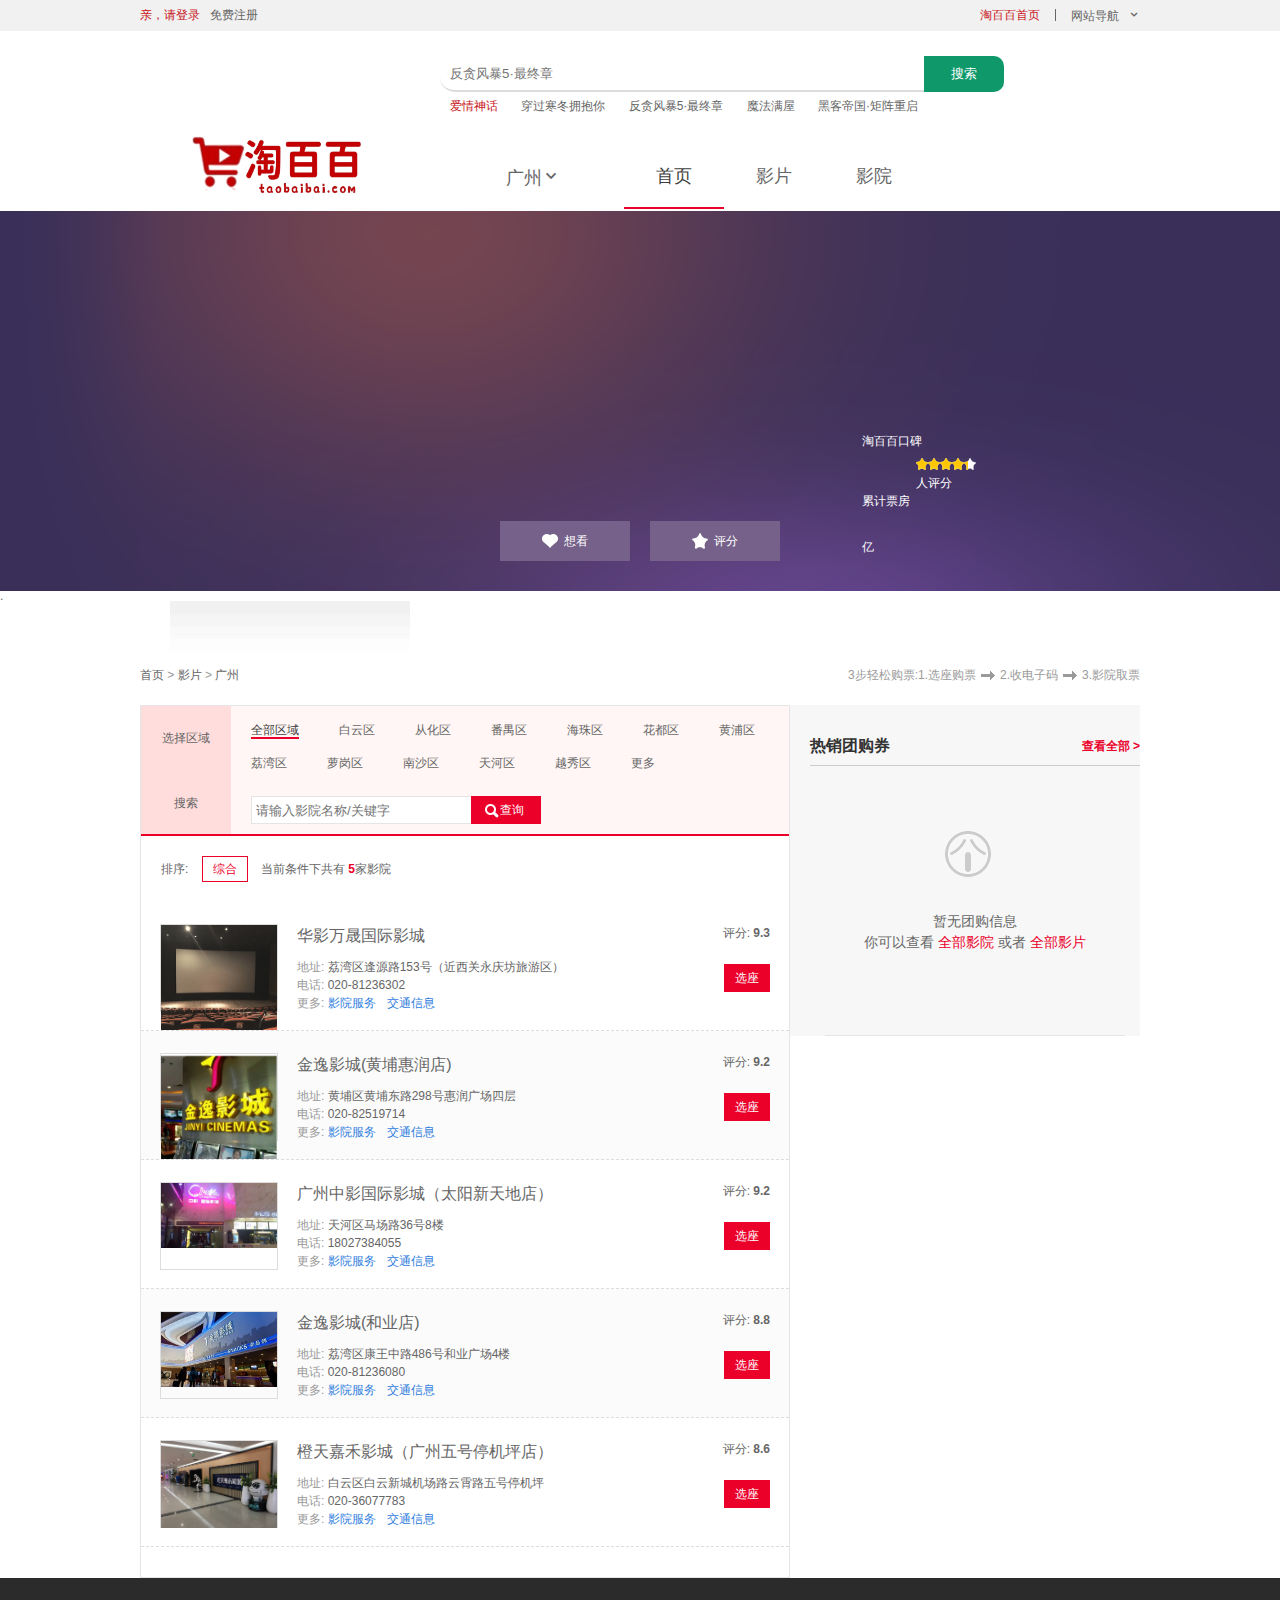
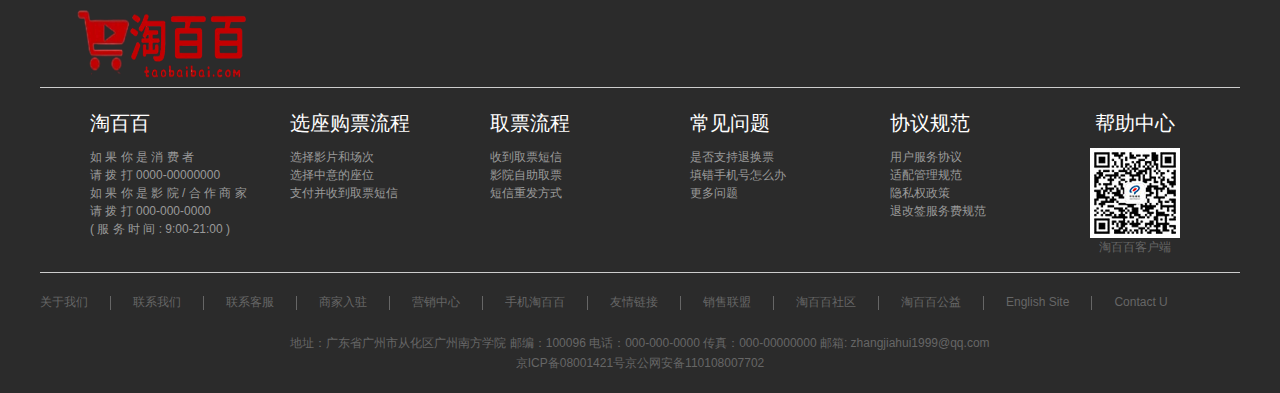
==== detail.html @ 13d01b0b "电影网站" ====
<!DOCTYPE html>
<html lang="en">
<head>
    <meta charset="UTF-8">
    <!--    引入公共样式-->
    <link rel="stylesheet" href="css/common.css">
    <!--    引入初始化样式文件-->
    <link rel="stylesheet" href="css/base.css">
    <!--    favicon图标-->
    <link rel="shortcut icon" href="upload/favicon.ico">
    <link rel="stylesheet" href="css/detail.css">
    <link rel="stylesheet" href="css/yp.css">
    <title>选择影院</title>
</head>
<!--<script src="js/jquery.min.js"></script>-->
<body style="position:relative;">
<!--<img src="images/angel.gif" alt="" style="position:absolute; z-index: -1" class="angle">-->
<!--固定头部模块-->
<section class="getTop">
    <div class="w">
        <div class="fl">
            <ul>
                <li><div><a href="login.html" class="style_red">亲，请登录</a></div></li>
                <li><div><a href="registe.html">免费注册</a></div></li>
            </ul>
        </div>
        <div class="fr">
            <ul>
                <ul>
                    <li>
                        <a href="index.html"  class="style_red">淘百百首页</a>
                    </li>
                    <li class="xiang"></li>
                    <li class="arrow_icon">
                        <a href="javascript:">网站导航</a>
                        <ul class="xia">
                            <li>
                                <a href="index.html" style="pointer-events:auto;">  首 页  </a>
                            </li>
                            <li>
                                <a href="yp.html">选 择 影 片</a>
                            </li>
                            <li>
                                <a href="yy.html">选 择 影 院</a>
                            </li>
                        </ul>
                    </li>
                </ul>
            </ul>
        </div>
    </div>
</section>
<!--header头部模块-->
<header class="header w">
    <!--search搜索模块-->
    <div class="search">
        <input type="search" placeholder=反贪风暴5·最终章>
        <button>搜索</button>
    </div>

    <!--hotwords模块-->
    <div class="hotwords">
        <a href="#" class="style_red">爱情神话</a>
        <a href="#">穿过寒冬拥抱你</a>
        <a href="#">反贪风暴5·最终章</a>
        <a href="#">魔法满屋</a>
        <a href="#">黑客帝国·矩阵重启</a>
    </div>

</header>
<!--chose选项模块-->
<div class="chose w">
    <!--logo模块-->
    <div class="logo">
        <h1><a href="index.html" title="淘百百商城">淘百百商场</a></h1>
    </div>
    <div class="cityWrap">
        <a href="javascript:" class="city">
            <span>广州</span>
        </a>
    </div>
    <!--    nav模块-->
    <div class="nav">
        <ul>
            <li><a href="index.html" class="current">首页</a></li>
            <li><a href="yp.html">影片</a></li>
            <li><a href="yy.html">影院</a></li>
        </ul>
    </div>
</div>
<!--banner模块-->
<div class="banner">
    <div class="wrapper-detail w clearfix">
        <div class="img-shadow">
            <div class="img-shadows">
<!--                <img src="upload/p7.jpg" alt="">-->
            </div>
        </div>
        <div class="wrapper-detail-right clearfix">
            <div class="movie-container">
            </div>
            <div class="movie-like">
                <a href="javascript:" class="buy">
                    <i class="movie-like-icon icon-like"></i>
                    想看
                </a>
                <a href="javascript:" class="buy">
                    <i class="movie-like-icon icon-star"></i>
                    评分
                </a>
            </div>
            <div class="movie-container-star">
                <div class="movie-index">
                    <p>淘百百口碑</p>
                    <div class="movie-index-container">
                        <span class="index-left"></span>
                        <div class="index-right">
                            <div class="star-wrapper">
                                <div class="star-on"></div>
                            </div>
                            <div class="score-num">
                                <span class="stonefont">143.3万</span>人评分
                            </div>
                        </div>
                    </div>
                    <div class="movie-index-container">
                        <p>累计票房</p>
                        <span class="stonefont1" style="font-size: 30px">31.7</span>亿
                    </div>
                </div>
            </div>
        </div>
    </div>
    .
</div>
<div class="kong"></div>
<div class="yypp">
    <div class="w">
        <div class="path">
            <a href="index.html">首页</a>
            >
            <a href="yp.html">影片</a>
            >
            <a href="javascript:">广州</a>
        </div>
        <div class="step">
            <span>3步轻松购票:1.选座购票</span>
            <i></i>
            <span>2.收电子码</span>
            <i></i>
            <span>3.影院取票</span>
        </div>
    </div>
</div>
<div class="center-wrap w">
    <div class="left-wrap f" >
        <div class="filter-select" style="border-bottom: 2px solid #d21438">
            <div class="filter-select-left">
                <span >选择区域</span>
                <span>搜索</span>
            </div>
            <ul class="select-tags">
                <li><a href="javascript:" class="current">全部区域</a></li>
                <li><a href="javascript:">白云区</a></li>
                <li><a href="javascript:">从化区</a></li>
                <li><a href="javascript:">番禺区</a></li>
                <li><a href="javascript:">海珠区</a></li>
                <li><a href="javascript:">花都区</a></li>
                <li><a href="javascript:">黄浦区</a></li>
                <li><a href="javascript:">荔湾区</a></li>
                <li><a href="javascript:">萝岗区</a></li>
                <li><a href="javascript:">南沙区</a></li>
                <li><a href="javascript:">天河区</a></li>
                <li><a href="javascript:">越秀区</a></li>
                <li><a href="javascript:" class="select-show">更多</a></li>
            </ul>
            <div class="search-wrap">
                <input placeholder="请输入影院名称/关键字" class="search-input" type="text" value="">
                <a href="javascript:" class="search-btn">
                    <i class="icon-search"></i>查询
                </a>
            </div>
        </div>
        <div class="list-sort">
            排序:
            <a href="javascript:" class="active">综合</a>
<!--            <a href="javascript:">评分-->
<!--                <i class="jt-down"></i></a>-->
            当前条件下共有 <span class="count">5</span>家影院
        </div>
        <ul class="sort-bar">
            <li class="sort-bar-li">
                <a href="javascript:" class="detail-left">
                    <div class="ss1">
                        <img src="upload/yy1.png" alt="">
                    </div>
                </a>
                <div class="detail-middle">
                    <div class="middle-hd">
                        <h4>
                            <a href="#">华影万晟国际影城</a>
                        </h4>
                    </div>
                    <div class="middle-p">
                        <div class="middle-p-list">
                            <i>地址:</i>
                            <span>荔湾区逢源路153号（近西关永庆坊旅游区）</span>
                        </div>
                        <div class="middle-p-list">
                            <i>电话:</i>
                            <span>020-81236302</span>
                        </div>
                        <div class="middle-p-list">
                            <i>更多:</i>
                            <a href="javascript:">影院服务</a>
                            <a href="javascript:">交通信息</a>
                        </div>
                    </div>
                </div>
                <div class="detail-right">
                    <div class="right-score">
                        评分:
                        <strong>9.3</strong>
                    </div>
                    <div class="right-fav">

                    </div>
                    <div class="right-buy">
                        <a href="javascript:">选座</a>
                    </div>
                </div>
                <div class="movie_card_list" style="display: none">
                    <span>华影万晟国际影城</span>
                    <span>地址:荔湾区逢源路153号（近西关永庆坊旅游区）</span>
                    <span>电话:020-81236302</span>
                </div>
                <div class="movie_card_name overflow-hidden" style="display:none;">
                    <span class="bt-l">华影万晟国际影城</span>
                    <span class="bt-r">9.3</span>
                    <i style="display: none" class="bt-i">150.3</i>
                </div>
            </li>
            <li class="sort-bar-li">
                <a href="javascript:" class="detail-left">
                    <div class="ss1">
                        <img src="upload/yy2.png" alt="">
                    </div>
                </a>
                <div class="detail-middle">
                    <div class="middle-hd">
                        <h4>
                            <a href="javascript:">金逸影城(黄埔惠润店)</a>
                        </h4>
                    </div>
                    <div class="middle-p">
                        <div class="middle-p-list">
                            <i>地址:</i>
                            <span>黄埔区黄埔东路298号惠润广场四层</span>
                        </div>
                        <div class="middle-p-list">
                            <i>电话:</i>
                            <span>020-82519714</span>
                        </div>
                        <div class="middle-p-list">
                            <i>更多:</i>
                            <a href="javascript:">影院服务</a>
                            <a href="javascript:">交通信息</a>
                        </div>
                    </div>
                </div>
                <div class="detail-right">
                    <div class="right-score">
                        评分:
                        <strong>9.2</strong>
                    </div>
                    <div class="right-fav">

                    </div>
                    <div class="right-buy">
                        <a href="javascript:">选座</a>
                    </div>
                </div>
                <div class="movie_card_list" style="display: none">
                    <span>金逸影城(黄埔惠润店)</span>
                    <span>地址:黄埔区黄埔东路298号惠润广场四层</span>
                    <span>电话:020-82519714</span>
                </div>
                <div class="movie_card_name overflow-hidden" style="display:none;">
                    <span class="bt-l">金逸影城(黄埔惠润店)</span>
                    <span class="bt-r">9.2</span>
                    <i style="display: none" class="bt-i">148.3</i>
                </div>
            </li>
            <li class="sort-bar-li">
                <a href="javascript:" class="detail-left">
                    <div class="ss1">
                        <img src="upload/yy3.jpg" alt="">
                    </div>
                </a>
                <div class="detail-middle">
                    <div class="middle-hd">
                        <h4>
                            <a href="javascript:">广州中影国际影城（太阳新天地店）</a>
                        </h4>
                    </div>
                    <div class="middle-p">
                        <div class="middle-p-list">
                            <i>地址:</i>
                            <span>天河区马场路36号8楼</span>
                        </div>
                        <div class="middle-p-list">
                            <i>电话:</i>
                            <span>18027384055</span>
                        </div>
                        <div class="middle-p-list">
                            <i>更多:</i>
                            <a href="javascript:">影院服务</a>
                            <a href="javascript:">交通信息</a>
                        </div>
                    </div>
                </div>
                <div class="detail-right">
                    <div class="right-score">
                        评分:
                        <strong>9.2</strong>
                    </div>
                    <div class="right-fav">

                    </div>
                    <div class="right-buy">
                        <a href="javascript:">选座</a>
                    </div>
                </div>
                <div class="movie_card_list" style="display: none">
                    <span>广州中影国际影城（太阳新天地店）</span>
                    <span>地址:天河区马场路36号8楼</span>
                    <span>电话:18027384055</span>
                </div>
                <div class="movie_card_name overflow-hidden" style="display:none;">
                    <span class="bt-l">广州中影国际影城（太阳新天地店）</span>
                    <span class="bt-r">9.2</span>
                    <i style="display: none" class="bt-i">146.3</i>
                </div>
            </li>
            <li class="sort-bar-li">
                <a href="javascript:" class="detail-left">
                    <div class="ss1">
                        <img src="upload/yy4.jpg" alt="">
                    </div>
                </a>
                <div class="detail-middle">
                    <div class="middle-hd">
                        <h4>
                            <a href="javascript:">金逸影城(和业店)</a>
                        </h4>
                    </div>
                    <div class="middle-p">
                        <div class="middle-p-list">
                            <i>地址:</i>
                            <span>荔湾区康王中路486号和业广场4楼</span>
                        </div>
                        <div class="middle-p-list">
                            <i>电话:</i>
                            <span>020-81236080</span>
                        </div>
                        <div class="middle-p-list">
                            <i>更多:</i>
                            <a href="javascript:">影院服务</a>
                            <a href="javascript:">交通信息</a>
                        </div>
                    </div>
                </div>
                <div class="detail-right">
                    <div class="right-score">
                        评分:
                        <strong>8.8</strong>
                    </div>
                    <div class="right-fav">

                    </div>
                    <div class="right-buy">
                        <a href="javascript:">选座</a>
                    </div>
                </div>
                <div class="movie_card_list" style="display: none">
                    <span>金逸影城(和业店)</span>
                    <span>地址:荔湾区康王中路486号和业广场4楼</span>
                    <span>电话:020-81236080</span>
                </div>
                <div class="movie_card_name overflow-hidden" style="display:none;">
                    <span class="bt-l">金逸影城(和业店)</span>
                    <span class="bt-r">8.8</span>
                    <i style="display: none" class="bt-i">134.7</i>
                </div>
            </li>
            <li class="sort-bar-li">
                <a href="javascript:" class="detail-left">
                    <div class="ss1">
                        <img src="upload/yy5.jfif" alt="">
                    </div>
                </a>
                <div class="detail-middle">
                    <div class="middle-hd">
                        <h4>
                            <a href="javascript:">橙天嘉禾影城（广州五号停机坪店）</a>
                        </h4>
                    </div>
                    <div class="middle-p">
                        <div class="middle-p-list">
                            <i>地址:</i>
                            <span>白云区白云新城机场路云霄路五号停机坪</span>
                        </div>
                        <div class="middle-p-list">
                            <i>电话:</i>
                            <span>020-36077783</span>
                        </div>
                        <div class="middle-p-list">
                            <i>更多:</i>
                            <a href="javascript:">影院服务</a>
                            <a href="javascript:">交通信息</a>
                        </div>
                    </div>
                </div>
                <div class="detail-right">
                    <div class="right-score">
                        评分:
                        <strong>8.6</strong>
                    </div>
                    <div class="right-fav">

                    </div>
                    <div class="right-buy">
                        <a href="javascript:">选座</a>
                    </div>
                </div>
                <div class="movie_card_list" style="display: none">
                    <span>橙天嘉禾影城（广州五号停机坪店）</span>
                    <span>地址:白云区白云新城机场路云霄路五号停机坪</span>
                    <span>电话:020-36077783</span>
                </div>
                <div class="movie_card_name overflow-hidden" style="display:none;">
                    <span class="bt-l">橙天嘉禾影城（广州五号停机坪店）</span>
                    <span class="bt-r">8.6</span>
                    <i style="display: none" class="bt-i">126.7</i>
                </div>
            </li>
        </ul>
        <ul class="sort-bar GG">
            <li class="sort-bar-li">
                <a href="javascript:" class="detail-left">
                    <div class="ss1">
                        <img src="upload/yy5.jfif" alt="">
                    </div>
                </a>
                <div class="detail-middle">
                    <div class="middle-hd">
                        <h4>
                            <a href="javascript:">橙天嘉禾影城（广州五号停机坪店）</a>
                        </h4>
                    </div>
                    <div class="middle-p">
                        <div class="middle-p-list">
                            <i>地址:</i>
                            <span>白云区白云新城机场路云霄路五号停机坪</span>
                        </div>
                        <div class="middle-p-list">
                            <i>电话:</i>
                            <span>020-36077783</span>
                        </div>
                        <div class="middle-p-list">
                            <i>更多:</i>
                            <a href="javascript:">影院服务</a>
                            <a href="javascript:">交通信息</a>
                        </div>
                    </div>
                </div>
                <div class="detail-right">
                    <div class="right-score">
                        评分:
                        <strong>8.6</strong>
                    </div>
                    <div class="right-fav">

                    </div>
                    <div class="right-buy">
                        <a href="javascript:">选座</a>
                    </div>
                </div>
                <div class="movie_card_list" style="display: none">
                    <span>橙天嘉禾影城（广州五号停机坪店）</span>
                    <span>地址:白云区白云新城机场路云霄路五号停机坪</span>
                    <span>电话:020-36077783</span>
                </div>
                <div class="movie_card_name overflow-hidden" style="display:none;">
                    <span class="bt-l">橙天嘉禾影城（广州五号停机坪店）</span>
                    <span class="bt-r">8.6</span>
                    <i style="display: none" class="bt-i">126.7</i>
                </div>
            </li>
            <li class="sort-bar-li">
                <a href="javascript:" class="detail-left">
                    <div class="ss1">
                        <img src="upload/yy6.jpg" alt="">
                    </div>
                </a>
                <div class="detail-middle">
                    <div class="middle-hd">
                        <h4>
                            <a href="#">广州华影梅花园影城</a>
                        </h4>
                    </div>
                    <div class="middle-p">
                        <div class="middle-p-list">
                            <i>地址:</i>
                            <span>白云区广州大道北28号梅花园商业广场5楼</span>
                        </div>
                        <div class="middle-p-list">
                            <i>电话:</i>
                            <span>020-37322088</span>
                        </div>
                        <div class="middle-p-list">
                            <i>更多:</i>
                            <a href="javascript:">影院服务</a>
                            <a href="javascript:">交通信息</a>
                        </div>
                    </div>
                </div>
                <div class="detail-right">
                    <div class="right-score">
                        评分:
                        <strong>8.4</strong>
                    </div>
                    <div class="right-fav">

                    </div>
                    <div class="right-buy">
                        <a href="javascript:">选座</a>
                    </div>
                </div>
                <div class="movie_card_list" style="display: none">
                    <span>广州华影梅花园影城</span>
                    <span>地址:白云区广州大道北28号梅花园商业广场5楼</span>
                    <span>电话:020-37322088</span>
                </div>
                <div class="movie_card_name overflow-hidden" style="display:none;">
                    <span class="bt-l">广州华影梅花园影城</span>
                    <span class="bt-r">8.4</span>
                    <i style="display: none" class="bt-i">141.3</i>
                </div>
            </li>
            <li class="sort-bar-li">
                <a href="javascript:" class="detail-left">
                    <div class="ss1">
                        <img src="upload/yy7.jpg" alt="">
                    </div>
                </a>
                <div class="detail-middle">
                    <div class="middle-hd">
                        <h4>
                            <a href="javascript:">金逸影城(太阳城IMAX店)</a>
                        </h4>
                    </div>
                    <div class="middle-p">
                        <div class="middle-p-list">
                            <i>地址:</i>
                            <span>白云区广州大道北1811号嘉裕太阳城广场3楼</span>
                        </div>
                        <div class="middle-p-list">
                            <i>电话:</i>
                            <span>020-36732001</span>
                        </div>
                        <div class="middle-p-list">
                            <i>更多:</i>
                            <a href="javascript:">影院服务</a>
                            <a href="javascript:">交通信息</a>
                        </div>
                    </div>
                </div>
                <div class="detail-right">
                    <div class="right-score">
                        评分:
                        <strong>8.2</strong>
                    </div>
                    <div class="right-fav">

                    </div>
                    <div class="right-buy">
                        <a href="javascript:">选座</a>
                    </div>
                </div>
                <div class="movie_card_list" style="display: none">
                    <span>金逸影城(太阳城IMAX店)</span>
                    <span>地址:白云区广州大道北1811号嘉裕太阳城广场3楼</span>
                    <span>电话:020-36732001</span>
                </div>
                <div class="movie_card_name overflow-hidden" style="display:none;">
                    <span class="bt-l">金逸影城(黄埔惠润店)</span>
                    <span class="bt-r">8.2</span>
                    <i style="display: none" class="bt-i">134.7</i>
                </div>
            </li>
            <li class="sort-bar-li">
                <a href="javascript:" class="detail-left">
                    <div class="ss1">
                        <img src="upload/yy8.jpg" alt="">
                    </div>
                </a>
                <div class="detail-middle">
                    <div class="middle-hd">
                        <h4>
                            <a href="javascript:">粤骏电影城广州店</a>
                        </h4>
                    </div>
                    <div class="middle-p">
                        <div class="middle-p-list">
                            <i>地址:</i>
                            <span>白云区棠景街沙涌北大街18号新乐嘉商业广场A1区二楼02铺</span>
                        </div>
                        <div class="middle-p-list">
                            <i>电话:</i>
                            <span>020-31231364</span>
                        </div>
                        <div class="middle-p-list">
                            <i>更多:</i>
                            <a href="javascript:">影院服务</a>
                            <a href="javascript:">交通信息</a>
                        </div>
                    </div>
                </div>
                <div class="detail-right">
                    <div class="right-score">
                        评分:
                        <strong>8.0</strong>
                    </div>
                    <div class="right-fav">

                    </div>
                    <div class="right-buy">
                        <a href="javascript:">选座</a>
                    </div>
                </div>
                <div class="movie_card_list" style="display: none">
                    <span>粤骏电影城广州店</span>
                    <span>地址:白云区棠景街沙涌北大街18号新乐嘉商业广场A1区二楼02铺</span>
                    <span>电话:020-31231364</span>
                </div>
                <div class="movie_card_name overflow-hidden" style="display:none;">
                    <span class="bt-l">粤骏电影城广州店</span>
                    <span class="bt-r">8.0</span>
                    <i style="display: none" class="bt-i">135.6</i>
                </div>
            </li>
            <li class="sort-bar-li">
                <a href="javascript:" class="detail-left">
                    <div class="ss1">
                        <img src="upload/yy9.jpg" alt="">
                    </div>
                </a>
                <div class="detail-middle">
                    <div class="middle-hd">
                        <h4>
                            <a href="javascript:">横店电影城（庆丰店）</a>
                        </h4>
                    </div>
                    <div class="middle-p">
                        <div class="middle-p-list">
                            <i>地址:</i>
                            <span>白云区庆丰广场路财智广场3楼</span>
                        </div>
                        <div class="middle-p-list">
                            <i>电话:</i>
                            <span>020-36372066</span>
                        </div>
                        <div class="middle-p-list">
                            <i>更多:</i>
                            <a href="javascript:">影院服务</a>
                            <a href="javascript:">交通信息</a>
                        </div>
                    </div>
                </div>
                <div class="detail-right">
                    <div class="right-score">
                        评分:
                        <strong>8.0</strong>
                    </div>
                    <div class="right-fav">

                    </div>
                    <div class="right-buy">
                        <a href="javascript:">选座</a>
                    </div>
                </div>
                <div class="movie_card_list" style="display: none">
                    <span>横店电影城（庆丰店）</span>
                    <span>地址:白云区庆丰广场路财智广场3楼</span>
                    <span>电话:020-36372066</span>
                </div>
                <div class="movie_card_name overflow-hidden" style="display:none;">
                    <span class="bt-l">横店电影城（庆丰店）</span>
                    <span class="bt-r">8.0</span>
                    <i style="display: none" class="bt-i">127.9</i>
                </div>
            </li>
        </ul>
        <ul class="sort-bar GG">
            <li class="sort-bar-li">
                <a href="javascript:" class="detail-left">
                    <div class="ss1">
                        <img src="upload/yy10.jpg" alt="">
                    </div>
                </a>
                <div class="detail-middle">
                    <div class="middle-hd">
                        <h4>
                            <a href="#">百德新光影城</a>
                        </h4>
                    </div>
                    <div class="middle-p">
                        <div class="middle-p-list">
                            <i>地址:</i>
                            <span>从化区太平镇经济开发区高技术产业园福从路2号301</span>
                        </div>
                        <div class="middle-p-list">
                            <i>电话:</i>
                            <span>020-37504488</span>
                        </div>
                        <div class="middle-p-list">
                            <i>更多:</i>
                            <a href="javascript:">影院服务</a>
                            <a href="javascript:">交通信息</a>
                        </div>
                    </div>
                </div>
                <div class="detail-right">
                    <div class="right-score">
                        评分:
                        <strong>8.0</strong>
                    </div>
                    <div class="right-fav">

                    </div>
                    <div class="right-buy">
                        <a href="javascript:">选座</a>
                    </div>
                </div>
                <div class="movie_card_list" style="display: none">
                    <span>百德新光影城</span>
                    <span>地址:从化区太平镇经济开发区高技术产业园福从路2号301</span>
                    <span>电话:020-37504488</span>
                </div>
                <div class="movie_card_name overflow-hidden" style="display:none;">
                    <span class="bt-l">百德新光影城</span>
                    <span class="bt-r">8.0</span>
                    <i style="display: none" class="bt-i">116.7</i>
                </div>
            </li>
            <li class="sort-bar-li">
                <a href="javascript:" class="detail-left">
                    <div class="ss1">
                        <img src="upload/yy11.jpg" alt="">
                    </div>
                </a>
                <div class="detail-middle">
                    <div class="middle-hd">
                        <h4>
                            <a href="javascript:">从化影天下国际影城</a>
                        </h4>
                    </div>
                    <div class="middle-p">
                        <div class="middle-p-list">
                            <i>地址:</i>
                            <span>从化区从城大道欣荣宏国际商贸城三楼</span>
                        </div>
                        <div class="middle-p-list">
                            <i>电话:</i>
                            <span>020-37937666</span>
                        </div>
                        <div class="middle-p-list">
                            <i>更多:</i>
                            <a href="javascript:">影院服务</a>
                            <a href="javascript:">交通信息</a>
                        </div>
                    </div>
                </div>
                <div class="detail-right">
                    <div class="right-score">
                        评分:
                        <strong>8.0</strong>
                    </div>
                    <div class="right-fav">

                    </div>
                    <div class="right-buy">
                        <a href="javascript:">选座</a>
                    </div>
                </div>
                <div class="movie_card_list" style="display: none">
                    <span>从化影天下国际影城</span>
                    <span>地址:从化区从城大道欣荣宏国际商贸城三楼</span>
                    <span>电话:020-37937666</span>
                </div>
                <div class="movie_card_name overflow-hidden" style="display:none;">
                    <span class="bt-l">从化影天下国际影城</span>
                    <span class="bt-r">8.0</span>
                    <i style="display: none" class="bt-i">123.4</i>
                </div>
            </li>
            <li class="sort-bar-li">
                <a href="javascript:" class="detail-left">
                    <div class="ss1">
                        <img src="upload/yy12.jpg" alt="">
                    </div>
                </a>
                <div class="detail-middle">
                    <div class="middle-hd">
                        <h4>
                            <a href="javascript:">诚丰影城从化店</a>
                        </h4>
                    </div>
                    <div class="middle-p">
                        <div class="middle-p-list">
                            <i>地址:</i>
                            <span>从化区江埔街河东南路红荔新村16幢</span>
                        </div>
                        <div class="middle-p-list">
                            <i>电话:</i>
                            <span>020-28179891</span>
                        </div>
                        <div class="middle-p-list">
                            <i>更多:</i>
                            <a href="javascript:">影院服务</a>
                            <a href="javascript:">交通信息</a>
                        </div>
                    </div>
                </div>
                <div class="detail-right">
                    <div class="right-score">
                        评分:
                        <strong>8.0</strong>
                    </div>
                    <div class="right-fav">

                    </div>
                    <div class="right-buy">
                        <a href="javascript:">选座</a>
                    </div>
                </div>
                <div class="movie_card_list" style="display: none">
                    <span>诚丰影城从化店</span>
                    <span>地址:从化区江埔街河东南路红荔新村16幢</span>
                    <span>电话:020-28179891</span>
                </div>
                <div class="movie_card_name overflow-hidden" style="display:none;">
                    <span class="bt-l">诚丰影城从化店</span>
                    <span class="bt-r">8.0</span>
                    <i style="display: none" class="bt-i">119.6</i>
                </div>
            </li>
        </ul>
        <ul class="sort-bar GG">
            <li class="sort-bar-li">
                <a href="javascript:" class="detail-left">
                    <div class="ss1">
                        <img src="upload/yy13.png" alt="">
                    </div>
                </a>
                <div class="detail-middle">
                    <div class="middle-hd">
                        <h4>
                            <a href="#">佳影国际影城（沙溪激光巨幕店）</a>
                        </h4>
                    </div>
                    <div class="middle-p">
                        <div class="middle-p-list">
                            <i>地址:</i>
                            <span>番禺区丽江明珠酒店旁8号4楼（地铁18号线沙溪站E1出口）</span>
                        </div>
                        <div class="middle-p-list">
                            <i>电话:</i>
                            <span>020-34838998</span>
                        </div>
                        <div class="middle-p-list">
                            <i>更多:</i>
                            <a href="javascript:">影院服务</a>
                            <a href="javascript:">交通信息</a>
                        </div>
                    </div>
                </div>
                <div class="detail-right">
                    <div class="right-score">
                        评分:
                        <strong>8.3</strong>
                    </div>
                    <div class="right-fav">

                    </div>
                    <div class="right-buy">
                        <a href="javascript:">选座</a>
                    </div>
                </div>
                <div class="movie_card_list" style="display: none">
                    <span>佳影国际影城（沙溪激光巨幕店）</span>
                    <span>地址:番禺区丽江明珠酒店旁8号4楼（地铁18号线沙溪站E1出口）</span>
                    <span>电话:020-34838998</span>
                </div>
                <div class="movie_card_name overflow-hidden" style="display:none;">
                    <span class="bt-l">佳影国际影城（沙溪激光巨幕店）</span>
                    <span class="bt-r">8.3</span>
                    <i style="display: none" class="bt-i">146.9</i>
                </div>
            </li>
            <li class="sort-bar-li">
                <a href="javascript:" class="detail-left">
                    <div class="ss1">
                        <img src="upload/yy14.png" alt="">
                    </div>
                </a>
                <div class="detail-middle">
                    <div class="middle-hd">
                        <h4>
                            <a href="javascript:">金逸影城（光美沙湾IMAX店）</a>
                        </h4>
                    </div>
                    <div class="middle-p">
                        <div class="middle-p-list">
                            <i>地址:</i>
                            <span>番禺区沙湾镇西环路1502号荔园新天地3楼</span>
                        </div>
                        <div class="middle-p-list">
                            <i>电话:</i>
                            <span>020-34838998</span>
                        </div>
                        <div class="middle-p-list">
                            <i>更多:</i>
                            <a href="javascript:">影院服务</a>
                            <a href="javascript:">交通信息</a>
                        </div>
                    </div>
                </div>
                <div class="detail-right">
                    <div class="right-score">
                        评分:
                        <strong>8.5</strong>
                    </div>
                    <div class="right-fav">

                    </div>
                    <div class="right-buy">
                        <a href="javascript:">选座</a>
                    </div>
                </div>
                <div class="movie_card_list" style="display: none">
                    <span>金逸影城（光美沙湾IMAX店）</span>
                    <span>地址:番禺区沙湾镇西环路1502号荔园新天地3楼</span>
                    <span>电话:020-34838998</span>
                </div>
                <div class="movie_card_name overflow-hidden" style="display:none;">
                    <span class="bt-l">金逸影城（光美沙湾IMAX店）</span>
                    <span class="bt-r">8.5</span>
                    <i style="display: none" class="bt-i">136.1</i>
                </div>
            </li>
            <li class="sort-bar-li">
                <a href="javascript:" class="detail-left">
                    <div class="ss1">
                        <img src="upload/yy15.png" alt="">
                    </div>
                </a>
                <div class="detail-middle">
                    <div class="middle-hd">
                        <h4>
                            <a href="javascript:">万达影城（番禺万达广场IMAX店）</a>
                        </h4>
                    </div>
                    <div class="middle-p">
                        <div class="middle-p-list">
                            <i>地址:</i>
                            <span>番禺区南村镇汉溪大道东381号番禺万达广场4层</span>
                        </div>
                        <div class="middle-p-list">
                            <i>电话:</i>
                            <span>020-31007598</span>
                        </div>
                        <div class="middle-p-list">
                            <i>更多:</i>
                            <a href="javascript:">影院服务</a>
                            <a href="javascript:">交通信息</a>
                        </div>
                    </div>
                </div>
                <div class="detail-right">
                    <div class="right-score">
                        评分:
                        <strong>9.2</strong>
                    </div>
                    <div class="right-fav">

                    </div>
                    <div class="right-buy">
                        <a href="javascript:">选座</a>
                    </div>
                </div>
                <div class="movie_card_list" style="display: none">
                    <span>万达影城（番禺万达广场IMAX店）</span>
                    <span>地址:番禺区南村镇汉溪大道东381号番禺万达广场4层</span>
                    <span>电话:020-31007598</span>
                </div>
                <div class="movie_card_name overflow-hidden" style="display:none;">
                    <span class="bt-l">万达影城（番禺万达广场IMAX店）</span>
                    <span class="bt-r">8.5</span>
                    <i style="display: none" class="bt-i">138.6</i>
                </div>
            </li>
            <li class="sort-bar-li">
                <a href="javascript:" class="detail-left">
                    <div class="ss1">
                        <img src="upload/yy16.jpg" alt="">
                    </div>
                </a>
                <div class="detail-middle">
                    <div class="middle-hd">
                        <h4>
                            <a href="javascript:">烽禾影城（南村剑桥郡店）</a>
                        </h4>
                    </div>
                    <div class="middle-p">
                        <div class="middle-p-list">
                            <i>地址:</i>
                            <span>番禺区南村镇雅居乐剑桥郡国际文化中心4楼</span>
                        </div>
                        <div class="middle-p-list">
                            <i>电话:</i>
                            <span>400-6510086</span>
                        </div>
                        <div class="middle-p-list">
                            <i>更多:</i>
                            <a href="javascript:">影院服务</a>
                            <a href="javascript:">交通信息</a>
                        </div>
                    </div>
                </div>
                <div class="detail-right">
                    <div class="right-score">
                        评分:
                        <strong>8.0</strong>
                    </div>
                    <div class="right-fav">

                    </div>
                    <div class="right-buy">
                        <a href="javascript:">选座</a>
                    </div>
                </div>
                <div class="movie_card_list" style="display: none">
                    <span>烽禾影城（南村剑桥郡店）</span>
                    <span>地址:番禺区南村镇雅居乐剑桥郡国际文化中心4楼</span>
                    <span>电话:400-6510086</span>
                </div>
                <div class="movie_card_name overflow-hidden" style="display:none;">
                    <span class="bt-l">烽禾影城（南村剑桥郡店）</span>
                    <span class="bt-r">8.0</span>
                    <i style="display: none" class="bt-i">122.2</i>
                </div>
            </li>
            <li class="sort-bar-li">
                <a href="javascript:" class="detail-left">
                    <div class="ss1">
                        <img src="upload/yy17.png" alt="">
                    </div>
                </a>
                <div class="detail-middle">
                    <div class="middle-hd">
                        <h4>
                            <a href="javascript:">中影佰纳国际影城（番禺DMAX店）</a>
                        </h4>
                    </div>
                    <div class="middle-p">
                        <div class="middle-p-list">
                            <i>地址:</i>
                            <span>番禺区大石街105国道561号万盛广场北门</span>
                        </div>
                        <div class="middle-p-list">
                            <i>电话:</i>
                            <span>020-31561553</span>
                        </div>
                        <div class="middle-p-list">
                            <i>更多:</i>
                            <a href="javascript:">影院服务</a>
                            <a href="javascript:">交通信息</a>
                        </div>
                    </div>
                </div>
                <div class="detail-right">
                    <div class="right-score">
                        评分:
                        <strong>8.3</strong>
                    </div>
                    <div class="right-fav">

                    </div>
                    <div class="right-buy">
                        <a href="javascript:">选座</a>
                    </div>
                </div>
                <div class="movie_card_list" style="display: none">
                    <span>中影佰纳国际影城（番禺DMAX店）</span>
                    <span>地址:番禺区大石街105国道561号万盛广场北门</span>
                    <span>电话:020-31561553</span>
                </div>
                <div class="movie_card_name overflow-hidden" style="display:none;">
                    <span class="bt-l">中影佰纳国际影城（番禺DMAX店）</span>
                    <span class="bt-r">8.3</span>
                    <i style="display: none" class="bt-i">130.2</i>
                </div>
            </li>
        </ul>
        <ul class="sort-bar GG">
            <li class="sort-bar-li">
                <a href="javascript:" class="detail-left">
                    <div class="ss1">
                        <img src="upload/yy18.jpg" alt="">
                    </div>
                </a>
                <div class="detail-middle">
                    <div class="middle-hd">
                        <h4>
                            <a href="#">中影德金影城（客村丽影店）</a>
                        </h4>
                    </div>
                    <div class="middle-p">
                        <div class="middle-p-list">
                            <i>地址:</i>
                            <span>海珠区新港中路356号丽影广场B区5楼</span>
                        </div>
                        <div class="middle-p-list">
                            <i>电话:</i>
                            <span>020-89309483</span>
                        </div>
                        <div class="middle-p-list">
                            <i>更多:</i>
                            <a href="javascript:">影院服务</a>
                            <a href="javascript:">交通信息</a>
                        </div>
                    </div>
                </div>
                <div class="detail-right">
                    <div class="right-score">
                        评分:
                        <strong>9.3</strong>
                    </div>
                    <div class="right-fav">

                    </div>
                    <div class="right-buy">
                        <a href="javascript:">选座</a>
                    </div>
                </div>
                <div class="movie_card_list" style="display: none">
                    <span>中影德金影城（客村丽影店）</span>
                    <span>地址:海珠区新港中路356号丽影广场B区5楼</span>
                    <span>电话:020-89309483</span>
                </div>
                <div class="movie_card_name overflow-hidden" style="display:none;">
                    <span class="bt-l">中影德金影城（客村丽影店）</span>
                    <span class="bt-r">8.1</span>
                    <i style="display: none" class="bt-i">120.3</i>
                </div>
            </li>
            <li class="sort-bar-li">
                <a href="javascript:" class="detail-left">
                    <div class="ss1">
                        <img src="upload/yy19.jpg" alt="">
                    </div>
                </a>
                <div class="detail-middle">
                    <div class="middle-hd">
                        <h4>
                            <a href="javascript:">金逸空中影城</a>
                        </h4>
                    </div>
                    <div class="middle-p">
                        <div class="middle-p-list">
                            <i>地址:</i>
                            <span>海珠区阅江西路222号广州塔B功能区（17-22楼）</span>
                        </div>
                        <div class="middle-p-list">
                            <i>电话:</i>
                            <span>020-89996086</span>
                        </div>
                        <div class="middle-p-list">
                            <i>更多:</i>
                            <a href="javascript:">影院服务</a>
                            <a href="javascript:">交通信息</a>
                        </div>
                    </div>
                </div>
                <div class="detail-right">
                    <div class="right-score">
                        评分:
                        <strong>8.8</strong>
                    </div>
                    <div class="right-fav">

                    </div>
                    <div class="right-buy">
                        <a href="javascript:">选座</a>
                    </div>
                </div>
                <div class="movie_card_list" style="display: none">
                    <span>金逸空中影城</span>
                    <span>地址:海珠区阅江西路222号广州塔B功能区（17-22楼）</span>
                    <span>电话:020-89996086</span>
                </div>
                <div class="movie_card_name overflow-hidden" style="display:none;">
                    <span class="bt-l">金逸空中影城</span>
                    <span class="bt-r">8.8</span>
                    <i style="display: none" class="bt-i">139.6</i>
                </div>
            </li>
            <li class="sort-bar-li">
                <a href="javascript:" class="detail-left">
                    <div class="ss1">
                        <img src="upload/yy20.jpg" alt="">
                    </div>
                </a>
                <div class="detail-middle">
                    <div class="middle-hd">
                        <h4>
                            <a href="javascript:">万达影城（万胜围IMAX店）</a>
                        </h4>
                    </div>
                    <div class="middle-p">
                        <div class="middle-p-list">
                            <i>地址:</i>
                            <span>海珠区新港东路1236号万胜广场五层</span>
                        </div>
                        <div class="middle-p-list">
                            <i>电话:</i>
                            <span>020-89305210</span>
                        </div>
                        <div class="middle-p-list">
                            <i>更多:</i>
                            <a href="javascript:">影院服务</a>
                            <a href="javascript:">交通信息</a>
                        </div>
                    </div>
                </div>
                <div class="detail-right">
                    <div class="right-score">
                        评分:
                        <strong>8.2</strong>
                    </div>
                    <div class="right-fav">

                    </div>
                    <div class="right-buy">
                        <a href="javascript:">选座</a>
                    </div>
                </div>
                <div class="movie_card_list" style="display: none">
                    <span>万达影城（万胜围IMAX店）</span>
                    <span>地址:海珠区新港东路1236号万胜广场五层</span>
                    <span>电话:020-89305210</span>
                </div>
                <div class="movie_card_name overflow-hidden" style="display:none;">
                    <span class="bt-l">万达影城（万胜围IMAX店）</span>
                    <span class="bt-r">8.2</span>
                    <i style="display: none" class="bt-i">124.6</i>
                </div>
            </li>
            <li class="sort-bar-li">
                <a href="javascript:" class="detail-left">
                    <div class="ss1">
                        <img src="upload/yy21.jpg" alt="">
                    </div>
                </a>
                <div class="detail-middle">
                    <div class="middle-hd">
                        <h4>
                            <a href="javascript:">广州Wone喜航影城(海珠万科里店)</a>
                        </h4>
                    </div>
                    <div class="middle-p">
                        <div class="middle-p-list">
                            <i>地址:</i>
                            <span>海珠区江燕路99号201室</span>
                        </div>
                        <div class="middle-p-list">
                            <i>电话:</i>
                            <span>020-89636679</span>
                        </div>
                        <div class="middle-p-list">
                            <i>更多:</i>
                            <a href="javascript:">影院服务</a>
                            <a href="javascript:">交通信息</a>
                        </div>
                    </div>
                </div>
                <div class="detail-right">
                    <div class="right-score">
                        评分:
                        <strong>7.9</strong>
                    </div>
                    <div class="right-fav">

                    </div>
                    <div class="right-buy">
                        <a href="javascript:">选座</a>
                    </div>
                </div>
                <div class="movie_card_list" style="display: none">
                    <span>广州Wone喜航影城(海珠万科里店)</span>
                    <span>地址:海珠区江燕路99号201室</span>
                    <span>电话:020-89636679</span>
                </div>
                <div class="movie_card_name overflow-hidden" style="display:none;">
                    <span class="bt-l">广州Wone喜航影城(海珠万科里店)</span>
                    <span class="bt-r">7.9</span>
                    <i style="display: none" class="bt-i">121.6</i>
                </div>
            </li>
            <li class="sort-bar-li">
                <a href="javascript:" class="detail-left">
                    <div class="ss1">
                        <img src="upload/yy22.jpg" alt="">
                    </div>
                </a>
                <div class="detail-middle">
                    <div class="middle-hd">
                        <h4>
                            <a href="javascript:">飞扬影城IMAX激光乐峰店</a>
                        </h4>
                    </div>
                    <div class="middle-p">
                        <div class="middle-p-list">
                            <i>地址:</i>
                            <span>海珠区工业大道北106-108号楼乐峰广场2楼</span>
                        </div>
                        <div class="middle-p-list">
                            <i>电话:</i>
                            <span>020-89303919</span>
                        </div>
                        <div class="middle-p-list">
                            <i>更多:</i>
                            <a href="javascript:">影院服务</a>
                            <a href="javascript:">交通信息</a>
                        </div>
                    </div>
                </div>
                <div class="detail-right">
                    <div class="right-score">
                        评分:
                        <strong>8.6</strong>
                    </div>
                    <div class="right-fav">

                    </div>
                    <div class="right-buy">
                        <a href="javascript:">选座</a>
                    </div>
                </div>
                <div class="movie_card_list" style="display: none">
                    <span>飞扬影城IMAX激光乐峰店</span>
                    <span>地址:海珠区工业大道北106-108号楼乐峰广场2楼</span>
                    <span>电话:020-89303919</span>
                </div>
                <div class="movie_card_name overflow-hidden" style="display:none;">
                    <span class="bt-l">飞扬影城IMAX激光乐峰店</span>
                    <span class="bt-r">8.0</span>
                    <i style="display: none" class="bt-i">123.2</i>
                </div>
            </li>
        </ul>
        <ul class="sort-bar GG">
            <li class="sort-bar-li">
                <a href="javascript:" class="detail-left">
                    <div class="ss1">
                        <img src="upload/yy23.jpg" alt="">
                    </div>
                </a>
                <div class="detail-middle">
                    <div class="middle-hd">
                        <h4>
                            <a href="#">自由人影城（广州花都自由里店）</a>
                        </h4>
                    </div>
                    <div class="middle-p">
                        <div class="middle-p-list">
                            <i>地址:</i>
                            <span>花都区自由人花园二街3号124铺</span>
                        </div>
                        <div class="middle-p-list">
                            <i>电话:</i>
                            <span>020-36999925</span>
                        </div>
                        <div class="middle-p-list">
                            <i>更多:</i>
                            <a href="javascript:">影院服务</a>
                            <a href="javascript:">交通信息</a>
                        </div>
                    </div>
                </div>
                <div class="detail-right">
                    <div class="right-score">
                        评分:
                        <strong>8.5</strong>
                    </div>
                    <div class="right-fav">

                    </div>
                    <div class="right-buy">
                        <a href="javascript:">选座</a>
                    </div>
                </div>
                <div class="movie_card_list" style="display: none">
                    <span>自由人影城（广州花都自由里店）</span>
                    <span>地址:花都区自由人花园二街3号124铺</span>
                    <span>电话:020-36999925</span>
                </div>
                <div class="movie_card_name overflow-hidden" style="display:none;">
                    <span class="bt-l">自由人影城（广州花都自由里店）</span>
                    <span class="bt-r">8.5</span>
                    <i style="display: none" class="bt-i">130.3</i>
                </div>
            </li>
            <li class="sort-bar-li">
                <a href="javascript:" class="detail-left">
                    <div class="ss1">
                        <img src="upload/yy24.jpg" alt="">
                    </div>
                </a>
                <div class="detail-middle">
                    <div class="middle-hd">
                        <h4>
                            <a href="javascript:">品纳国际影城</a>
                        </h4>
                    </div>
                    <div class="middle-p">
                        <div class="middle-p-list">
                            <i>地址:</i>
                            <span>花都区风神大道花都汽车城地铁站B出口</span>
                        </div>
                        <div class="middle-p-list">
                            <i>电话:</i>
                            <span>020-86874734</span>
                        </div>
                        <div class="middle-p-list">
                            <i>更多:</i>
                            <a href="javascript:">影院服务</a>
                            <a href="javascript:">交通信息</a>
                        </div>
                    </div>
                </div>
                <div class="detail-right">
                    <div class="right-score">
                        评分:
                        <strong>8.4</strong>
                    </div>
                    <div class="right-fav">

                    </div>
                    <div class="right-buy">
                        <a href="javascript:">选座</a>
                    </div>
                </div>
                <div class="movie_card_list" style="display: none">
                    <span>品纳国际影城</span>
                    <span>地址:花都区风神大道花都汽车城地铁站B出口</span>
                    <span>电话:020-86874734</span>
                </div>
                <div class="movie_card_name overflow-hidden" style="display:none;">
                    <span class="bt-l">品纳国际影城</span>
                    <span class="bt-r">8.4</span>
                    <i style="display: none" class="bt-i">134.4</i>
                </div>
            </li>
            <li class="sort-bar-li">
                <a href="javascript:" class="detail-left">
                    <div class="ss1">
                        <img src="upload/yy25.png" alt="">
                    </div>
                </a>
                <div class="detail-middle">
                    <div class="middle-hd">
                        <h4>
                            <a href="javascript:">博纳院线影城·雅乐城LUXE店</a>
                        </h4>
                    </div>
                    <div class="middle-p">
                        <div class="middle-p-list">
                            <i>地址:</i>
                            <span>花都区秀全街永发路14号花都雅乐城四楼博纳院线影城</span>
                        </div>
                        <div class="middle-p-list">
                            <i>电话:</i>
                            <span>020-86888282</span>
                        </div>
                        <div class="middle-p-list">
                            <i>更多:</i>
                            <a href="javascript:">影院服务</a>
                            <a href="javascript:">交通信息</a>
                        </div>
                    </div>
                </div>
                <div class="detail-right">
                    <div class="right-score">
                        评分:
                        <strong>8.5</strong>
                    </div>
                    <div class="right-fav">

                    </div>
                    <div class="right-buy">
                        <a href="javascript:">选座</a>
                    </div>
                </div>
                <div class="movie_card_list" style="display: none">
                    <span>博纳院线影城·雅乐城LUXE店</span>
                    <span>地址:花都区秀全街永发路14号花都雅乐城四楼博纳院线影城</span>
                    <span>电话:020-86888282</span>
                </div>
                <div class="movie_card_name overflow-hidden" style="display:none;">
                    <span class="bt-l">博纳院线影城·雅乐城LUXE店</span>
                    <span class="bt-r">8.5</span>
                    <i style="display: none" class="bt-i">146.5</i>
                </div>
            </li>
            <li class="sort-bar-li">
                <a href="javascript:" class="detail-left">
                    <div class="ss1">
                        <img src="upload/yy26.jpg" alt="">
                    </div>
                </a>
                <div class="detail-middle">
                    <div class="middle-hd">
                        <h4>
                            <a href="javascript:">麦希影城（骏壹万邦店）</a>
                        </h4>
                    </div>
                    <div class="middle-p">
                        <div class="middle-p-list">
                            <i>地址:</i>
                            <span>花都区曙光路81号四层4101</span>
                        </div>
                        <div class="middle-p-list">
                            <i>电话:</i>
                            <span>020-86886000</span>
                        </div>
                        <div class="middle-p-list">
                            <i>更多:</i>
                            <a href="javascript:">影院服务</a>
                            <a href="javascript:">交通信息</a>
                        </div>
                    </div>
                </div>
                <div class="detail-right">
                    <div class="right-score">
                        评分:
                        <strong>8.2</strong>
                    </div>
                    <div class="right-fav">

                    </div>
                    <div class="right-buy">
                        <a href="javascript:">选座</a>
                    </div>
                </div>
                <div class="movie_card_list" style="display: none">
                    <span>麦希影城（骏壹万邦店）</span>
                    <span>地址:花都区曙光路81号四层4101</span>
                    <span>电话:020-86886000</span>
                </div>
                <div class="movie_card_name overflow-hidden" style="display:none;">
                    <span class="bt-l">麦希影城（骏壹万邦店）</span>
                    <span class="bt-r">8.2</span>
                    <i style="display: none" class="bt-i">126.5</i>
                </div>
            </li>
            <li class="sort-bar-li">
                <a href="javascript:" class="detail-left">
                    <div class="ss1">
                        <img src="upload/yy27.jfif" alt="">
                    </div>
                </a>
                <div class="detail-middle">
                    <div class="middle-hd">
                        <h4>
                            <a href="javascript:">中影佰纳国际影城（花都广百新一城店）</a>
                        </h4>
                    </div>
                    <div class="middle-p">
                        <div class="middle-p-list">
                            <i>地址:</i>
                            <span>花都区新华街龙珠路41号凤凰广场A区广百5楼</span>
                        </div>
                        <div class="middle-p-list">
                            <i>电话:</i>
                            <span>020-36811108</span>
                        </div>
                        <div class="middle-p-list">
                            <i>更多:</i>
                            <a href="javascript:">影院服务</a>
                            <a href="javascript:">交通信息</a>
                        </div>
                    </div>
                </div>
                <div class="detail-right">
                    <div class="right-score">
                        评分:
                        <strong>8.1</strong>
                    </div>
                    <div class="right-fav">

                    </div>
                    <div class="right-buy">
                        <a href="javascript:">选座</a>
                    </div>
                </div>
                <div class="movie_card_list" style="display: none">
                    <span>中影佰纳国际影城（花都广百新一城店）</span>
                    <span>地址:花都区新华街龙珠路41号凤凰广场A区广百5楼</span>
                    <span>电话:020-36811108</span>
                </div>
                <div class="movie_card_name overflow-hidden" style="display:none;">
                    <span class="bt-l">中影佰纳国际影城（花都广百新一城店）</span>
                    <span class="bt-r">8.1</span>
                    <i style="display: none" class="bt-i">120.9</i>
                </div>
            </li>
        </ul>
        <ul class="sort-bar GG">
            <li class="sort-bar-li">
                <a href="javascript:" class="detail-left">
                    <div class="ss1">
                        <img src="upload/yy28.png" alt="">
                    </div>
                </a>
                <div class="detail-middle">
                    <div class="middle-hd">
                        <h4>
                            <a href="#">金逸影城(黄埔惠润店)</a>
                        </h4>
                    </div>
                    <div class="middle-p">
                        <div class="middle-p-list">
                            <i>地址:</i>
                            <span>黄埔区黄埔东路298号惠润广场四层</span>
                        </div>
                        <div class="middle-p-list">
                            <i>电话:</i>
                            <span>020-82519714</span>
                        </div>
                        <div class="middle-p-list">
                            <i>更多:</i>
                            <a href="javascript:">影院服务</a>
                            <a href="javascript:">交通信息</a>
                        </div>
                    </div>
                </div>
                <div class="detail-right">
                    <div class="right-score">
                        评分:
                        <strong>9.2</strong>
                    </div>
                    <div class="right-fav">

                    </div>
                    <div class="right-buy">
                        <a href="javascript:">选座</a>
                    </div>
                </div>
                <div class="movie_card_list" style="display: none">
                    <span>金逸影城(黄埔惠润店)</span>
                    <span>地址:黄埔区黄埔东路298号惠润广场四层</span>
                    <span>电话:020-82519714</span>
                </div>
                <div class="movie_card_name overflow-hidden" style="display:none;">
                    <span class="bt-l">金逸影城(黄埔惠润店)</span>
                    <span class="bt-r">9.2</span>
                    <i style="display: none" class="bt-i">150.6</i>
                </div>
            </li>
            <li class="sort-bar-li">
                <a href="javascript:" class="detail-left">
                    <div class="ss1">
                        <img src="upload/yy29.jpg" alt="">
                    </div>
                </a>
                <div class="detail-middle">
                    <div class="middle-hd">
                        <h4>
                            <a href="javascript:">沃美影城广州万科店</a>
                        </h4>
                    </div>
                    <div class="middle-p">
                        <div class="middle-p-list">
                            <i>地址:</i>
                            <span>黄埔区南岗翠宇七街5号尚城万科里广场4楼</span>
                        </div>
                        <div class="middle-p-list">
                            <i>电话:</i>
                            <span>020-22002296</span>
                        </div>
                        <div class="middle-p-list">
                            <i>更多:</i>
                            <a href="javascript:">影院服务</a>
                            <a href="javascript:">交通信息</a>
                        </div>
                    </div>
                </div>
                <div class="detail-right">
                    <div class="right-score">
                        评分:
                        <strong>8.8</strong>
                    </div>
                    <div class="right-fav">

                    </div>
                    <div class="right-buy">
                        <a href="javascript:">选座</a>
                    </div>
                </div>
                <div class="movie_card_list" style="display: none">
                    <span>沃美影城广州万科店</span>
                    <span>地址:黄埔区南岗翠宇七街5号尚城万科里广场4楼</span>
                    <span>电话:020-22002296</span>
                </div>
                <div class="movie_card_name overflow-hidden" style="display:none;">
                    <span class="bt-l">沃美影城广州万科店</span>
                    <span class="bt-r">8.8</span>
                    <i style="display: none" class="bt-i">136.4</i>
                </div>
            </li>
            <li class="sort-bar-li">
                <a href="javascript:" class="detail-left">
                    <div class="ss1">
                        <img src="upload/yy30.jpg" alt="">
                    </div>
                </a>
                <div class="detail-middle">
                    <div class="middle-hd">
                        <h4>
                            <a href="javascript:">金逸院线汇赢影城</a>
                        </h4>
                    </div>
                    <div class="middle-p">
                        <div class="middle-p-list">
                            <i>地址:</i>
                            <span>黄埔区经济开发区东区宏光路123号汇赢广场3楼</span>
                        </div>
                        <div class="middle-p-list">
                            <i>电话:</i>
                            <span>020-32076588</span>
                        </div>
                        <div class="middle-p-list">
                            <i>更多:</i>
                            <a href="javascript:">影院服务</a>
                            <a href="javascript:">交通信息</a>
                        </div>
                    </div>
                </div>
                <div class="detail-right">
                    <div class="right-score">
                        评分:
                        <strong>8.6</strong>
                    </div>
                    <div class="right-fav">

                    </div>
                    <div class="right-buy">
                        <a href="javascript:">选座</a>
                    </div>
                </div>
                <div class="movie_card_list" style="display: none">
                    <span>金逸院线汇赢影城</span>
                    <span>地址:020-32076588</span>
                    <span>电话:18027384055</span>
                </div>
                <div class="movie_card_name overflow-hidden" style="display:none;">
                    <span class="bt-l">金逸院线汇赢影城</span>
                    <span class="bt-r">8.6</span>
                    <i style="display: none" class="bt-i">127.4</i>
                </div>
            </li>
            <li class="sort-bar-li">
                <a href="javascript:" class="detail-left">
                    <div class="ss1">
                        <img src="upload/yy31.png" alt="">
                    </div>
                </a>
                <div class="detail-middle">
                    <div class="middle-hd">
                        <h4>
                            <a href="javascript:">万达影城（永和里享家XLAND店）</a>
                        </h4>
                    </div>
                    <div class="middle-p">
                        <div class="middle-p-list">
                            <i>地址:</i>
                            <span>黄埔区新业路25号自编S1栋万科里享家二楼</span>
                        </div>
                        <div class="middle-p-list">
                            <i>电话:</i>
                            <span>020-32859140</span>
                        </div>
                        <div class="middle-p-list">
                            <i>更多:</i>
                            <a href="javascript:">影院服务</a>
                            <a href="javascript:">交通信息</a>
                        </div>
                    </div>
                </div>
                <div class="detail-right">
                    <div class="right-score">
                        评分:
                        <strong>8.3</strong>
                    </div>
                    <div class="right-fav">

                    </div>
                    <div class="right-buy">
                        <a href="javascript:">选座</a>
                    </div>
                </div>
                <div class="movie_card_list" style="display: none">
                    <span>万达影城（永和里享家XLAND店）</span>
                    <span>地址:黄埔区新业路25号自编S1栋万科里享家二楼</span>
                    <span>电话:020-32859140</span>
                </div>
                <div class="movie_card_name overflow-hidden" style="display:none;">
                    <span class="bt-l">万达影城（永和里享家XLAND店</span>
                    <span class="bt-r">8.3</span>
                    <i style="display: none" class="bt-i">126.7</i>
                </div>
            </li>
            <li class="sort-bar-li">
                <a href="javascript:" class="detail-left">
                    <div class="ss1">
                        <img src="upload/yy32.jpg" alt="">
                    </div>
                </a>
                <div class="detail-middle">
                    <div class="middle-hd">
                        <h4>
                            <a href="javascript:">大地影院（广州东区时代城店）</a>
                        </h4>
                    </div>
                    <div class="middle-p">
                        <div class="middle-p-list">
                            <i>地址:</i>
                            <span>黄埔区宏明路荔联街263号东区时代城4楼4-A05、A-10号商铺</span>
                        </div>
                        <div class="middle-p-list">
                            <i>电话:</i>
                            <span>020-82020253</span>
                        </div>
                        <div class="middle-p-list">
                            <i>更多:</i>
                            <a href="javascript:">影院服务</a>
                            <a href="javascript:">交通信息</a>
                        </div>
                    </div>
                </div>
                <div class="detail-right">
                    <div class="right-score">
                        评分:
                        <strong>8.0</strong>
                    </div>
                    <div class="right-fav">

                    </div>
                    <div class="right-buy">
                        <a href="javascript:">选座</a>
                    </div>
                </div>
                <div class="movie_card_list" style="display: none">
                    <span>大地影院（广州东区时代城店）</span>
                    <span>地址:黄埔区宏明路荔联街263号东区时代城4楼4-A05、A-10号商铺</span>
                    <span>电话:020-82020253</span>
                </div>
                <div class="movie_card_name overflow-hidden" style="display:none;">
                    <span class="bt-l">大地影院（广州东区时代城店）</span>
                    <span class="bt-r">8.0</span>
                    <i style="display: none" class="bt-i">116.8</i>
                </div>
            </li>
        </ul>
        <ul class="sort-bar GG">
            <li class="sort-bar-li">
                <a href="javascript:" class="detail-left">
                    <div class="ss1">
                        <img src="upload/yy1.png" alt="">
                    </div>
                </a>
                <div class="detail-middle">
                    <div class="middle-hd">
                        <h4>
                            <a href="#">华影万晟国际影城</a>
                        </h4>
                    </div>
                    <div class="middle-p">
                        <div class="middle-p-list">
                            <i>地址:</i>
                            <span>荔湾区逢源路153号（近西关永庆坊旅游区）</span>
                        </div>
                        <div class="middle-p-list">
                            <i>电话:</i>
                            <span>020-81236302</span>
                        </div>
                        <div class="middle-p-list">
                            <i>更多:</i>
                            <a href="javascript:">影院服务</a>
                            <a href="javascript:">交通信息</a>
                        </div>
                    </div>
                </div>
                <div class="detail-right">
                    <div class="right-score">
                        评分:
                        <strong>9.3</strong>
                    </div>
                    <div class="right-fav">

                    </div>
                    <div class="right-buy">
                        <a href="javascript:">选座</a>
                    </div>
                </div>
                <div class="movie_card_list" style="display: none">
                    <span>华影万晟国际影城</span>
                    <span>地址:荔湾区逢源路153号（近西关永庆坊旅游区）</span>
                    <span>电话:020-81236302</span>
                </div>
                <div class="movie_card_name overflow-hidden" style="display:none;">
                    <span class="bt-l">华影万晟国际影城</span>
                    <span class="bt-r">9.3</span>
                    <i style="display: none" class="bt-i">150.3</i>
                </div>
            </li>
            <li class="sort-bar-li">
                <a href="javascript:" class="detail-left">
                    <div class="ss1">
                        <img src="upload/yy4.jpg" alt="">
                    </div>
                </a>
                <div class="detail-middle">
                    <div class="middle-hd">
                        <h4>
                            <a href="javascript:">金逸影城(和业店)</a>
                        </h4>
                    </div>
                    <div class="middle-p">
                        <div class="middle-p-list">
                            <i>地址:</i>
                            <span>荔湾区康王中路486号和业广场4楼</span>
                        </div>
                        <div class="middle-p-list">
                            <i>电话:</i>
                            <span>020-81236080</span>
                        </div>
                        <div class="middle-p-list">
                            <i>更多:</i>
                            <a href="javascript:">影院服务</a>
                            <a href="javascript:">交通信息</a>
                        </div>
                    </div>
                </div>
                <div class="detail-right">
                    <div class="right-score">
                        评分:
                        <strong>8.8</strong>
                    </div>
                    <div class="right-fav">

                    </div>
                    <div class="right-buy">
                        <a href="javascript:">选座</a>
                    </div>
                </div>
                <div class="movie_card_list" style="display: none">
                    <span>金逸影城(和业店)</span>
                    <span>地址:荔湾区康王中路486号和业广场4楼</span>
                    <span>电话:020-81236080</span>
                </div>
                <div class="movie_card_name overflow-hidden" style="display:none;">
                    <span class="bt-l">金逸影城(和业店)</span>
                    <span class="bt-r">8.8</span>
                    <i style="display: none" class="bt-i">134.7</i>
                </div>
            </li>
            <li class="sort-bar-li">
                <a href="javascript:" class="detail-left">
                    <div class="ss1">
                        <img src="upload/yy33.jpg" alt="">
                    </div>
                </a>
                <div class="detail-middle">
                    <div class="middle-hd">
                        <h4>
                            <a href="javascript:">新影汇国际影院</a>
                        </h4>
                    </div>
                    <div class="middle-p">
                        <div class="middle-p-list">
                            <i>地址:</i>
                            <span>荔湾区花地大道中228号奔富广场首层（地铁1号线坑口站B出口转右直走200米）</span>
                        </div>
                        <div class="middle-p-list">
                            <i>电话:</i>
                            <span>020-86536143</span>
                        </div>
                        <div class="middle-p-list">
                            <i>更多:</i>
                            <a href="javascript:">影院服务</a>
                            <a href="javascript:">交通信息</a>
                        </div>
                    </div>
                </div>
                <div class="detail-right">
                    <div class="right-score">
                        评分:
                        <strong>8.5</strong>
                    </div>
                    <div class="right-fav">

                    </div>
                    <div class="right-buy">
                        <a href="javascript:">选座</a>
                    </div>
                </div>
                <div class="movie_card_list" style="display: none">
                    <span>新影汇国际影院</span>
                    <span>地址:荔湾区花地大道中228号奔富广场首层（地铁1号线坑口站B出口转右直走200米）</span>
                    <span>电话:020-86536143</span>
                </div>
                <div class="movie_card_name overflow-hidden" style="display:none;">
                    <span class="bt-l">新影汇国际影院</span>
                    <span class="bt-r">8.5</span>
                    <i style="display: none" class="bt-i">130.6</i>
                </div>
            </li>
            <li class="sort-bar-li">
                <a href="javascript:" class="detail-left">
                    <div class="ss1">
                        <img src="upload/yy34.jpg" alt="">
                    </div>
                </a>
                <div class="detail-middle">
                    <div class="middle-hd">
                        <h4>
                            <a href="javascript:">未来欢乐汇影城</a>
                        </h4>
                    </div>
                    <div class="middle-p">
                        <div class="middle-p-list">
                            <i>地址:</i>
                            <span>荔湾区广钢新城锦御三街1号三层</span>
                        </div>
                        <div class="middle-p-list">
                            <i>电话:</i>
                            <span>020-36998765</span>
                        </div>
                        <div class="middle-p-list">
                            <i>更多:</i>
                            <a href="javascript:">影院服务</a>
                            <a href="javascript:">交通信息</a>
                        </div>
                    </div>
                </div>
                <div class="detail-right">
                    <div class="right-score">
                        评分:
                        <strong>8.0</strong>
                    </div>
                    <div class="right-fav">

                    </div>
                    <div class="right-buy">
                        <a href="javascript:">选座</a>
                    </div>
                </div>
                <div class="movie_card_list" style="display: none">
                    <span>未来欢乐汇影城</span>
                    <span>地址:荔湾区广钢新城锦御三街1号三层</span>
                    <span>电话:020-36998765</span>
                </div>
                <div class="movie_card_name overflow-hidden" style="display:none;">
                    <span class="bt-l">未来欢乐汇影城</span>
                    <span class="bt-r">8.0</span>
                    <i style="display: none" class="bt-i">126.4</i>
                </div>
            </li>
            <li class="sort-bar-li">
                <a href="javascript:" class="detail-left">
                    <div class="ss1">
                        <img src="upload/yy35.jpg" alt="">
                    </div>
                </a>
                <div class="detail-middle">
                    <div class="middle-hd">
                        <h4>
                            <a href="javascript:">广州YES梦想红石影城（中国巨幕CGS荔湾店）</a>
                        </h4>
                    </div>
                    <div class="middle-p">
                        <div class="middle-p-list">
                            <i>地址:</i>
                            <span>荔湾区荔湾路97号动感小西关内（地铁陈家祠站D口步行550米）</span>
                        </div>
                        <div class="middle-p-list">
                            <i>电话:</i>
                            <span>020-81977818</span>
                        </div>
                        <div class="middle-p-list">
                            <i>更多:</i>
                            <a href="javascript:">影院服务</a>
                            <a href="javascript:">交通信息</a>
                        </div>
                    </div>
                </div>
                <div class="detail-right">
                    <div class="right-score">
                        评分:
                        <strong>8.3</strong>
                    </div>
                    <div class="right-fav">

                    </div>
                    <div class="right-buy">
                        <a href="javascript:">选座</a>
                    </div>
                </div>
                <div class="movie_card_list" style="display: none">
                    <span>广州YES梦想红石影城（中国巨幕CGS荔湾店）</span>
                    <span>地址:荔湾区荔湾路97号动感小西关内（地铁陈家祠站D口步行550米）</span>
                    <span>电话:020-81977818</span>
                </div>
                <div class="movie_card_name overflow-hidden" style="display:none;">
                    <span class="bt-l">广州YES梦想红石影城（中国巨幕CGS荔湾店）</span>
                    <span class="bt-r">8.3</span>
                    <i style="display: none" class="bt-i">129.6</i>
                </div>
            </li>
        </ul>
        <ul class="sort-bar GG">
            <li class="sort-bar-li">
                <a href="javascript:" class="detail-left">
                    <div class="ss1">
                        <img src="upload/yy36.jpg" alt="">
                    </div>
                </a>
                <div class="detail-middle">
                    <div class="middle-hd">
                        <h4>
                            <a href="#">左岸国际影城(萝岗店)</a>
                        </h4>
                    </div>
                    <div class="middle-p">
                        <div class="middle-p-list">
                            <i>地址:</i>
                            <span>萝岗区开创大道3327号东方汇4楼</span>
                        </div>
                        <div class="middle-p-list">
                            <i>电话:</i>
                            <span>020-61790371</span>
                        </div>
                        <div class="middle-p-list">
                            <i>更多:</i>
                            <a href="javascript:">影院服务</a>
                            <a href="javascript:">交通信息</a>
                        </div>
                    </div>
                </div>
                <div class="detail-right">
                    <div class="right-score">
                        评分:
                        <strong>8.7</strong>
                    </div>
                    <div class="right-fav">

                    </div>
                    <div class="right-buy">
                        <a href="javascript:">选座</a>
                    </div>
                </div>
                <div class="movie_card_list" style="display: none">
                    <span>左岸国际影城(萝岗店)</span>
                    <span>地址:萝岗区开创大道3327号东方汇4楼</span>
                    <span>电话:020-61790371</span>
                </div>
                <div class="movie_card_name overflow-hidden" style="display:none;">
                    <span class="bt-l">左岸国际影城(萝岗店)</span>
                    <span class="bt-r">8.7</span>
                    <i style="display: none" class="bt-i">140.1</i>
                </div>
            </li>
            <li class="sort-bar-li">
                <a href="javascript:" class="detail-left">
                    <div class="ss1">
                        <img src="upload/yy37.jpg" alt="">
                    </div>
                </a>
                <div class="detail-middle">
                    <div class="middle-hd">
                        <h4>
                            <a href="javascript:">烽禾影城（萝岗科学城店）</a>
                        </h4>
                    </div>
                    <div class="middle-p">
                        <div class="middle-p-list">
                            <i>地址:</i>
                            <span>萝岗区科学大道193号高德汇购物中心五楼</span>
                        </div>
                        <div class="middle-p-list">
                            <i>电话:</i>
                            <span>400-6510086</span>
                        </div>
                        <div class="middle-p-list">
                            <i>更多:</i>
                            <a href="javascript:">影院服务</a>
                            <a href="javascript:">交通信息</a>
                        </div>
                    </div>
                </div>
                <div class="detail-right">
                    <div class="right-score">
                        评分:
                        <strong>8.3</strong>
                    </div>
                    <div class="right-fav">

                    </div>
                    <div class="right-buy">
                        <a href="javascript:">选座</a>
                    </div>
                </div>
                <div class="movie_card_list" style="display: none">
                    <span>烽禾影城（萝岗科学城店）</span>
                    <span>地址:萝岗区科学大道193号高德汇购物中心五楼</span>
                    <span>电话:400-6510086</span>
                </div>
                <div class="movie_card_name overflow-hidden" style="display:none;">
                    <span class="bt-l">烽禾影城（萝岗科学城店）</span>
                    <span class="bt-r">8.3</span>
                    <i style="display: none" class="bt-i">134.3</i>
                </div>
            </li>
            <li class="sort-bar-li">
                <a href="javascript:" class="detail-left">
                    <div class="ss1">
                        <img src="upload/yy38.jpg" alt="">
                    </div>
                </a>
                <div class="detail-middle">
                    <div class="middle-hd">
                        <h4>
                            <a href="javascript:">万达影城（萝岗万达广场IMAX店）</a>
                        </h4>
                    </div>
                    <div class="middle-p">
                        <div class="middle-p-list">
                            <i>地址:</i>
                            <span>萝岗区科丰路89号萝岗万达广场娱乐楼四层</span>
                        </div>
                        <div class="middle-p-list">
                            <i>电话:</i>
                            <span>020-29097668</span>
                        </div>
                        <div class="middle-p-list">
                            <i>更多:</i>
                            <a href="javascript:">影院服务</a>
                            <a href="javascript:">交通信息</a>
                        </div>
                    </div>
                </div>
                <div class="detail-right">
                    <div class="right-score">
                        评分:
                        <strong>8.0</strong>
                    </div>
                    <div class="right-fav">

                    </div>
                    <div class="right-buy">
                        <a href="javascript:">选座</a>
                    </div>
                </div>
                <div class="movie_card_list" style="display: none">
                    <span>万达影城（萝岗万达广场IMAX店）</span>
                    <span>地址:萝岗区科丰路89号萝岗万达广场娱乐楼四层</span>
                    <span>电话:020-29097668</span>
                </div>
                <div class="movie_card_name overflow-hidden" style="display:none;">
                    <span class="bt-l">万达影城（萝岗万达广场IMAX店）</span>
                    <span class="bt-r">8.0</span>
                    <i style="display: none" class="bt-i">119.3</i>
                </div>
            </li>
            <li class="sort-bar-li">
                <a href="javascript:" class="detail-left">
                    <div class="ss1">
                        <img src="upload/yy39.png" alt="">
                    </div>
                </a>
                <div class="detail-middle">
                    <div class="middle-hd">
                        <h4>
                            <a href="javascript:">佳影国际影城（香雪锐丰中心激光巨幕店）</a>
                        </h4>
                    </div>
                    <div class="middle-p">
                        <div class="middle-p-list">
                            <i>地址:</i>
                            <span>萝岗区锐丰中心5栋三楼（地铁6号线香雪站F出口）</span>
                        </div>
                        <div class="middle-p-list">
                            <i>电话:</i>
                            <span>020-81558839</span>
                        </div>
                        <div class="middle-p-list">
                            <i>更多:</i>
                            <a href="javascript:">影院服务</a>
                            <a href="javascript:">交通信息</a>
                        </div>
                    </div>
                </div>
                <div class="detail-right">
                    <div class="right-score">
                        评分:
                        <strong>8.0</strong>
                    </div>
                    <div class="right-fav">

                    </div>
                    <div class="right-buy">
                        <a href="javascript:">选座</a>
                    </div>
                </div>
                <div class="movie_card_list" style="display: none">
                    <span>佳影国际影城（香雪锐丰中心激光巨幕店）</span>
                    <span>地址:萝岗区锐丰中心5栋三楼（地铁6号线香雪站F出口）</span>
                    <span>电话:020-81558839</span>
                </div>
                <div class="movie_card_name overflow-hidden" style="display:none;">
                    <span class="bt-l">佳影国际影城（香雪锐丰中心激光巨幕店）</span>
                    <span class="bt-r">8.0</span>
                    <i style="display: none" class="bt-i">120.7</i>
                </div>
            </li>
        </ul>
        <ul class="sort-bar GG">
            <li class="sort-bar-li">
                <a href="javascript:" class="detail-left">
                    <div class="ss1">
                        <img src="upload/yy40.jpg" alt="">
                    </div>
                </a>
                <div class="detail-middle">
                    <div class="middle-hd">
                        <h4>
                            <a href="#">横店电影城（南沙店）</a>
                        </h4>
                    </div>
                    <div class="middle-p">
                        <div class="middle-p-list">
                            <i>地址:</i>
                            <span>南沙区奥园海景城中环广场四楼</span>
                        </div>
                        <div class="middle-p-list">
                            <i>电话:</i>
                            <span>020-39033118</span>
                        </div>
                        <div class="middle-p-list">
                            <i>更多:</i>
                            <a href="javascript:">影院服务</a>
                            <a href="javascript:">交通信息</a>
                        </div>
                    </div>
                </div>
                <div class="detail-right">
                    <div class="right-score">
                        评分:
                        <strong>8.4</strong>
                    </div>
                    <div class="right-fav">

                    </div>
                    <div class="right-buy">
                        <a href="javascript:">选座</a>
                    </div>
                </div>
                <div class="movie_card_list" style="display: none">
                    <span>横店电影城（南沙店）</span>
                    <span>地址:南沙区奥园海景城中环广场四楼</span>
                    <span>电话:020-39033118</span>
                </div>
                <div class="movie_card_name overflow-hidden" style="display:none;">
                    <span class="bt-l">横店电影城（南沙店）</span>
                    <span class="bt-r">8.4</span>
                    <i style="display: none" class="bt-i">139.3</i>
                </div>
            </li>
            <li class="sort-bar-li">
                <a href="javascript:" class="detail-left">
                    <div class="ss1">
                        <img src="upload/yy41.png" alt="">
                    </div>
                </a>
                <div class="detail-middle">
                    <div class="middle-hd">
                        <h4>
                            <a href="javascript:">中影百森国际影城(今洲广场店)</a>
                        </h4>
                    </div>
                    <div class="middle-p">
                        <div class="middle-p-list">
                            <i>地址:</i>
                            <span>南沙区进港大道今洲新天地广场3楼</span>
                        </div>
                        <div class="middle-p-list">
                            <i>电话:</i>
                            <span>020-39009319</span>
                        </div>
                        <div class="middle-p-list">
                            <i>更多:</i>
                            <a href="javascript:">影院服务</a>
                            <a href="javascript:">交通信息</a>
                        </div>
                    </div>
                </div>
                <div class="detail-right">
                    <div class="right-score">
                        评分:
                        <strong>8.8</strong>
                    </div>
                    <div class="right-fav">

                    </div>
                    <div class="right-buy">
                        <a href="javascript:">选座</a>
                    </div>
                </div>
                <div class="movie_card_list" style="display: none">
                    <span>中影百森国际影城(今洲广场店)</span>
                    <span>地址:南沙区进港大道今洲新天地广场3楼</span>
                    <span>电话:020-39009319</span>
                </div>
                <div class="movie_card_name overflow-hidden" style="display:none;">
                    <span class="bt-l">中影百森国际影城(今洲广场店)</span>
                    <span class="bt-r">8.2</span>
                    <i style="display: none" class="bt-i">134.2</i>
                </div>
            </li>
            <li class="sort-bar-li">
                <a href="javascript:" class="detail-left">
                    <div class="ss1">
                        <img src="upload/yy42.jpg" alt="">
                    </div>
                </a>
                <div class="detail-middle">
                    <div class="middle-hd">
                        <h4>
                            <a href="javascript:">万达影城（南沙万达广场IMAX店）</a>
                        </h4>
                    </div>
                    <div class="middle-p">
                        <div class="middle-p-list">
                            <i>地址:</i>
                            <span>南沙区双山大道三号娱乐楼4楼</span>
                        </div>
                        <div class="middle-p-list">
                            <i>电话:</i>
                            <span>020-39012032</span>
                        </div>
                        <div class="middle-p-list">
                            <i>更多:</i>
                            <a href="javascript:">影院服务</a>
                            <a href="javascript:">交通信息</a>
                        </div>
                    </div>
                </div>
                <div class="detail-right">
                    <div class="right-score">
                        评分:
                        <strong>8.1</strong>
                    </div>
                    <div class="right-fav">

                    </div>
                    <div class="right-buy">
                        <a href="javascript:">选座</a>
                    </div>
                </div>
                <div class="movie_card_list" style="display: none">
                    <span>万达影城（南沙万达广场IMAX店）</span>
                    <span>地址:南沙区双山大道三号娱乐楼4楼</span>
                    <span>电话:020-39012032</span>
                </div>
                <div class="movie_card_name overflow-hidden" style="display:none;">
                    <span class="bt-l">万达影城（南沙万达广场IMAX店）</span>
                    <span class="bt-r">8.1</span>
                    <i style="display: none" class="bt-i">126.9</i>
                </div>
            </li>
            <li class="sort-bar-li">
                <a href="javascript:" class="detail-left">
                    <div class="ss1">
                        <img src="upload/yy43.jpg" alt="">
                    </div>
                </a>
                <div class="detail-middle">
                    <div class="middle-hd">
                        <h4>
                            <a href="javascript:">广州思哲国际影城（大岗店）</a>
                        </h4>
                    </div>
                    <div class="middle-p">
                        <div class="middle-p-list">
                            <i>地址:</i>
                            <span>南沙区大岗镇兴业路96号阳光城市广场一号楼4楼</span>
                        </div>
                        <div class="middle-p-list">
                            <i>电话:</i>
                            <span>020-34938828</span>
                        </div>
                        <div class="middle-p-list">
                            <i>更多:</i>
                            <a href="javascript:">影院服务</a>
                            <a href="javascript:">交通信息</a>
                        </div>
                    </div>
                </div>
                <div class="detail-right">
                    <div class="right-score">
                        评分:
                        <strong>8.5</strong>
                    </div>
                    <div class="right-fav">

                    </div>
                    <div class="right-buy">
                        <a href="javascript:">选座</a>
                    </div>
                </div>
                <div class="movie_card_list" style="display: none">
                    <span>广州思哲国际影城（大岗店）</span>
                    <span>地址:南沙区大岗镇兴业路96号阳光城市广场一号楼4楼</span>
                    <span>电话:020-34938828</span>
                </div>
                <div class="movie_card_name overflow-hidden" style="display:none;">
                    <span class="bt-l">广州思哲国际影城（大岗店）</span>
                    <span class="bt-r">8.5</span>
                    <i style="display: none" class="bt-i">136.9</i>
                </div>
            </li>
            <li class="sort-bar-li">
                <a href="javascript:" class="detail-left">
                    <div class="ss1">
                        <img src="upload/yy44.png" alt="">
                    </div>
                </a>
                <div class="detail-middle">
                    <div class="middle-hd">
                        <h4>
                            <a href="javascript:">Kbro Cinemas凯擘影城(南沙店)</a>
                        </h4>
                    </div>
                    <div class="middle-p">
                        <div class="middle-p-list">
                            <i>地址:</i>
                            <span>南沙区叠翠峰悠方商场（区政府斜后方）</span>
                        </div>
                        <div class="middle-p-list">
                            <i>电话:</i>
                            <span>020-84682776</span>
                        </div>
                        <div class="middle-p-list">
                            <i>更多:</i>
                            <a href="javascript:">影院服务</a>
                            <a href="javascript:">交通信息</a>
                        </div>
                    </div>
                </div>
                <div class="detail-right">
                    <div class="right-score">
                        评分:
                        <strong>8.3</strong>
                    </div>
                    <div class="right-fav">

                    </div>
                    <div class="right-buy">
                        <a href="javascript:">选座</a>
                    </div>
                </div>
                <div class="movie_card_list" style="display: none">
                    <span>Kbro Cinemas凯擘影城(南沙店)</span>
                    <span>地址:南沙区叠翠峰悠方商场（区政府斜后方）</span>
                    <span>电话:020-84682776</span>
                </div>
                <div class="movie_card_name overflow-hidden" style="display:none;">
                    <span class="bt-l">Kbro Cinemas凯擘影城(南沙店)</span>
                    <span class="bt-r">8.3</span>
                    <i style="display: none" class="bt-i">129.6</i>
                </div>
            </li>
        </ul>
        <ul class="sort-bar GG">
            <li class="sort-bar-li">
                <a href="javascript:" class="detail-left">
                    <div class="ss1">
                        <img src="upload/yy3.jpg" alt="">
                    </div>
                </a>
                <div class="detail-middle">
                    <div class="middle-hd">
                        <h4>
                            <a href="javascript:">广州中影国际影城（太阳新天地店）</a>
                        </h4>
                    </div>
                    <div class="middle-p">
                        <div class="middle-p-list">
                            <i>地址:</i>
                            <span>天河区马场路36号8楼</span>
                        </div>
                        <div class="middle-p-list">
                            <i>电话:</i>
                            <span>18027384055</span>
                        </div>
                        <div class="middle-p-list">
                            <i>更多:</i>
                            <a href="javascript:">影院服务</a>
                            <a href="javascript:">交通信息</a>
                        </div>
                    </div>
                </div>
                <div class="detail-right">
                    <div class="right-score">
                        评分:
                        <strong>9.2</strong>
                    </div>
                    <div class="right-fav">

                    </div>
                    <div class="right-buy">
                        <a href="javascript:">选座</a>
                    </div>
                </div>
                <div class="movie_card_list" style="display: none">
                    <span>广州中影国际影城（太阳新天地店）</span>
                    <span>地址:天河区马场路36号8楼</span>
                    <span>电话:18027384055</span>
                </div>
                <div class="movie_card_name overflow-hidden" style="display:none;">
                    <span class="bt-l">广州中影国际影城（太阳新天地店）</span>
                    <span class="bt-r">9.2</span>
                    <i style="display: none" class="bt-i">146.3</i>
                </div>
            </li>
            <li class="sort-bar-li">
                <a href="javascript:" class="detail-left">
                    <div class="ss1">
                        <img src="upload/yy45.jpg" alt="">
                    </div>
                </a>
                <div class="detail-middle">
                    <div class="middle-hd">
                        <h4>
                            <a href="#">中影佰纳飞影电影城（天河店）</a>
                        </h4>
                    </div>
                    <div class="middle-p">
                        <div class="middle-p-list">
                            <i>地址:</i>
                            <span>天河区东莞庄路富力院士庭广场2楼</span>
                        </div>
                        <div class="middle-p-list">
                            <i>电话:</i>
                            <span>020-37225388</span>
                        </div>
                        <div class="middle-p-list">
                            <i>更多:</i>
                            <a href="javascript:">影院服务</a>
                            <a href="javascript:">交通信息</a>
                        </div>
                    </div>
                </div>
                <div class="detail-right">
                    <div class="right-score">
                        评分:
                        <strong>8.5</strong>
                    </div>
                    <div class="right-fav">

                    </div>
                    <div class="right-buy">
                        <a href="javascript:">选座</a>
                    </div>
                </div>
                <div class="movie_card_list" style="display: none">
                    <span>中影佰纳飞影电影城（天河店）</span>
                    <span>地址:天河区东莞庄路富力院士庭广场2楼</span>
                    <span>电话:020-37225388</span>
                </div>
                <div class="movie_card_name overflow-hidden" style="display:none;">
                    <span class="bt-l">中影佰纳飞影电影城（天河店）</span>
                    <span class="bt-r">8.5</span>
                    <i style="display: none" class="bt-i">142.6</i>
                </div>
            </li>
            <li class="sort-bar-li">
                <a href="javascript:" class="detail-left">
                    <div class="ss1">
                        <img src="upload/yy46.jpg" alt="">
                    </div>
                </a>
                <div class="detail-middle">
                    <div class="middle-hd">
                        <h4>
                            <a href="javascript:">金逸影城(维家思店)</a>
                        </h4>
                    </div>
                    <div class="middle-p">
                        <div class="middle-p-list">
                            <i>地址:</i>
                            <span>天河区黄埔大道西188号维家思广场3楼</span>
                        </div>
                        <div class="middle-p-list">
                            <i>电话:</i>
                            <span>020-87598889</span>
                        </div>
                        <div class="middle-p-list">
                            <i>更多:</i>
                            <a href="javascript:">影院服务</a>
                            <a href="javascript:">交通信息</a>
                        </div>
                    </div>
                </div>
                <div class="detail-right">
                    <div class="right-score">
                        评分:
                        <strong>8.5</strong>
                    </div>
                    <div class="right-fav">

                    </div>
                    <div class="right-buy">
                        <a href="javascript:">选座</a>
                    </div>
                </div>
                <div class="movie_card_list" style="display: none">
                    <span>金逸影城(维家思店)</span>
                    <span>地址:天河区黄埔大道西188号维家思广场3楼</span>
                    <span>电话:020-87598889</span>
                </div>
                <div class="movie_card_name overflow-hidden" style="display:none;">
                    <span class="bt-l">金逸影城(维家思店)</span>
                    <span class="bt-r">8.5</span>
                    <i style="display: none" class="bt-i">128.1</i>
                </div>
            </li>
            <li class="sort-bar-li">
                <a href="javascript:" class="detail-left">
                    <div class="ss1">
                        <img src="upload/yy47.jpg" alt="">
                    </div>
                </a>
                <div class="detail-middle">
                    <div class="middle-hd">
                        <h4>
                            <a href="javascript:">博纳UA IMAX花城汇电影城</a>
                        </h4>
                    </div>
                    <div class="middle-p">
                        <div class="middle-p-list">
                            <i>地址:</i>
                            <span>天河区广州市天河区黄埔大道西74号花城汇负一层1130-1132号铺</span>
                        </div>
                        <div class="middle-p-list">
                            <i>电话:</i>
                            <span>020-38325190</span>
                        </div>
                        <div class="middle-p-list">
                            <i>更多:</i>
                            <a href="javascript:">影院服务</a>
                            <a href="javascript:">交通信息</a>
                        </div>
                    </div>
                </div>
                <div class="detail-right">
                    <div class="right-score">
                        评分:
                        <strong>8.2</strong>
                    </div>
                    <div class="right-fav">

                    </div>
                    <div class="right-buy">
                        <a href="javascript:">选座</a>
                    </div>
                </div>
                <div class="movie_card_list" style="display: none">
                    <span>博纳UA IMAX花城汇电影城</span>
                    <span>地址:天河区广州市天河区黄埔大道西74号花城汇负一层1130-1132号铺</span>
                    <span>电话:020-38325190</span>
                </div>
                <div class="movie_card_name overflow-hidden" style="display:none;">
                    <span class="bt-l">博纳UA IMAX花城汇电影城</span>
                    <span class="bt-r">8.2</span>
                    <i style="display: none" class="bt-i">131.6</i>
                </div>
            </li>
            <li class="sort-bar-li">
                <a href="javascript:" class="detail-left">
                    <div class="ss1">
                        <img src="upload/yy48.jpg" alt="">
                    </div>
                </a>
                <div class="detail-middle">
                    <div class="middle-hd">
                        <h4>
                            <a href="javascript:">广州飞扬影城-高德店</a>
                        </h4>
                    </div>
                    <div class="middle-p">
                        <div class="middle-p-list">
                            <i>地址:</i>
                            <span>天河区珠江东路14号高德置地冬广场5楼</span>
                        </div>
                        <div class="middle-p-list">
                            <i>电话:</i>
                            <span>020-38619080</span>
                        </div>
                        <div class="middle-p-list">
                            <i>更多:</i>
                            <a href="javascript:">影院服务</a>
                            <a href="javascript:">交通信息</a>
                        </div>
                    </div>
                </div>
                <div class="detail-right">
                    <div class="right-score">
                        评分:
                        <strong>8.0</strong>
                    </div>
                    <div class="right-fav">

                    </div>
                    <div class="right-buy">
                        <a href="javascript:">选座</a>
                    </div>
                </div>
                <div class="movie_card_list" style="display: none">
                    <span>广州飞扬影城-高德店</span>
                    <span>地址:天河区珠江东路14号高德置地冬广场5楼</span>
                    <span>电话:020-38619080</span>
                </div>
                <div class="movie_card_name overflow-hidden" style="display:none;">
                    <span class="bt-l">广州飞扬影城-高德店</span>
                    <span class="bt-r">8.0</span>
                    <i style="display: none" class="bt-i">120.7</i>
                </div>
            </li>
        </ul>
        <ul class="sort-bar GG">
            <li class="sort-bar-li">
                <a href="javascript:" class="detail-left">
                    <div class="ss1">
                        <img src="upload/yy49.jpg" alt="">
                    </div>
                </a>
                <div class="detail-middle">
                    <div class="middle-hd">
                        <h4>
                            <a href="#">中华广场电影城</a>
                        </h4>
                    </div>
                    <div class="middle-p">
                        <div class="middle-p-list">
                            <i>地址:</i>
                            <span>越秀区中山三路33号中华广场8楼</span>
                        </div>
                        <div class="middle-p-list">
                            <i>电话:</i>
                            <span>020-83739491</span>
                        </div>
                        <div class="middle-p-list">
                            <i>更多:</i>
                            <a href="javascript:">影院服务</a>
                            <a href="javascript:">交通信息</a>
                        </div>
                    </div>
                </div>
                <div class="detail-right">
                    <div class="right-score">
                        评分:
                        <strong>8.3</strong>
                    </div>
                    <div class="right-fav">

                    </div>
                    <div class="right-buy">
                        <a href="javascript:">选座</a>
                    </div>
                </div>
                <div class="movie_card_list" style="display: none">
                    <span>中华广场电影城</span>
                    <span>地址:越秀区中山三路33号中华广场8楼</span>
                    <span>电话:020-83739491</span>
                </div>
                <div class="movie_card_name overflow-hidden" style="display:none;">
                    <span class="bt-l">中华广场电影城</span>
                    <span class="bt-r">8.3</span>
                    <i style="display: none" class="bt-i">130.3</i>
                </div>
            </li>
            <li class="sort-bar-li">
                <a href="javascript:" class="detail-left">
                    <div class="ss1">
                        <img src="upload/yy50.jpg" alt="">
                    </div>
                </a>
                <div class="detail-middle">
                    <div class="middle-hd">
                        <h4>
                            <a href="javascript:">广州电影院</a>
                        </h4>
                    </div>
                    <div class="middle-p">
                        <div class="middle-p-list">
                            <i>地址:</i>
                            <span>越秀区沿江西路65号</span>
                        </div>
                        <div class="middle-p-list">
                            <i>电话:</i>
                            <span>020-81914312</span>
                        </div>
                        <div class="middle-p-list">
                            <i>更多:</i>
                            <a href="javascript:">影院服务</a>
                            <a href="javascript:">交通信息</a>
                        </div>
                    </div>
                </div>
                <div class="detail-right">
                    <div class="right-score">
                        评分:
                        <strong>8.2</strong>
                    </div>
                    <div class="right-fav">

                    </div>
                    <div class="right-buy">
                        <a href="javascript:">选座</a>
                    </div>
                </div>
                <div class="movie_card_list" style="display: none">
                    <span>广州电影院</span>
                    <span>地址:越秀区沿江西路65号</span>
                    <span>电话:020-81914312</span>
                </div>
                <div class="movie_card_name overflow-hidden" style="display:none;">
                    <span class="bt-l">广州电影院</span>
                    <span class="bt-r">8.2</span>
                    <i style="display: none" class="bt-i">126.9</i>
                </div>
            </li>
            <li class="sort-bar-li">
                <a href="javascript:" class="detail-left">
                    <div class="ss1">
                        <img src="upload/yy51.png" alt="">
                    </div>
                </a>
                <div class="detail-middle">
                    <div class="middle-hd">
                        <h4>
                            <a href="javascript:">中影南方国际影城流花店</a>
                        </h4>
                    </div>
                    <div class="middle-p">
                        <div class="middle-p-list">
                            <i>地址:</i>
                            <span>越秀区流花路117号流花展贸中心1号馆四层全层（原广交会展馆，地铁2号线越秀公园站C出口150米）</span>
                        </div>
                        <div class="middle-p-list">
                            <i>电话:</i>
                            <span>020-83523083</span>
                        </div>
                        <div class="middle-p-list">
                            <i>更多:</i>
                            <a href="javascript:">影院服务</a>
                            <a href="javascript:">交通信息</a>
                        </div>
                    </div>
                </div>
                <div class="detail-right">
                    <div class="right-score">
                        评分:
                        <strong>8.0</strong>
                    </div>
                    <div class="right-fav">

                    </div>
                    <div class="right-buy">
                        <a href="javascript:">选座</a>
                    </div>
                </div>
                <div class="movie_card_list" style="display: none">
                    <span>中影南方国际影城流花店</span>
                    <span>地址:越秀区流花路117号流花展贸中心1号馆四层全层（原广交会展馆，地铁2号线越秀公园站C出口150米）</span>
                    <span>电话:020-83523083</span>
                </div>
                <div class="movie_card_name overflow-hidden" style="display:none;">
                    <span class="bt-l">中影南方国际影城流花店</span>
                    <span class="bt-r">8.0</span>
                    <i style="display: none" class="bt-i">120.3</i>
                </div>
            </li>
            <li class="sort-bar-li">
                <a href="javascript:" class="detail-left">
                    <div class="ss1">
                        <img src="upload/yy52.jpg" alt="">
                    </div>
                </a>
                <div class="detail-middle">
                    <div class="middle-hd">
                        <h4>
                            <a href="javascript:">永汉电影院</a>
                        </h4>
                    </div>
                    <div class="middle-p">
                        <div class="middle-p-list">
                            <i>地址:</i>
                            <span>越秀区北京路186号3楼</span>
                        </div>
                        <div class="middle-p-list">
                            <i>电话:</i>
                            <span>020-83330721</span>
                        </div>
                        <div class="middle-p-list">
                            <i>更多:</i>
                            <a href="javascript:">影院服务</a>
                            <a href="javascript:">交通信息</a>
                        </div>
                    </div>
                </div>
                <div class="detail-right">
                    <div class="right-score">
                        评分:
                        <strong>8.0</strong>
                    </div>
                    <div class="right-fav">

                    </div>
                    <div class="right-buy">
                        <a href="javascript:">选座</a>
                    </div>
                </div>
                <div class="movie_card_list" style="display: none">
                    <span>永汉电影院</span>
                    <span>地址:越秀区北京路186号3楼</span>
                    <span>电话:020-83330721</span>
                </div>
                <div class="movie_card_name overflow-hidden" style="display:none;">
                    <span class="bt-l">永汉电影院</span>
                    <span class="bt-r">8.0</span>
                    <i style="display: none" class="bt-i">120.7</i>
                </div>
            </li>
            <li class="sort-bar-li">
                <a href="javascript:" class="detail-left">
                    <div class="ss1">
                        <img src="upload/yy53.png" alt="">
                    </div>
                </a>
                <div class="detail-middle">
                    <div class="middle-hd">
                        <h4>
                            <a href="javascript:">广州星汇电影城</a>
                        </h4>
                    </div>
                    <div class="middle-p">
                        <div class="middle-p-list">
                            <i>地址:</i>
                            <span>越秀区西湖路63号光明广场7楼（北京路广百南门对面）</span>
                        </div>
                        <div class="middle-p-list">
                            <i>电话:</i>
                            <span>020-83312222</span>
                        </div>
                        <div class="middle-p-list">
                            <i>更多:</i>
                            <a href="javascript:">影院服务</a>
                            <a href="javascript:">交通信息</a>
                        </div>
                    </div>
                </div>
                <div class="detail-right">
                    <div class="right-score">
                        评分:
                        <strong>8.0</strong>
                    </div>
                    <div class="right-fav">

                    </div>
                    <div class="right-buy">
                        <a href="javascript:">选座</a>
                    </div>
                </div>
                <div class="movie_card_list" style="display: none">
                    <span>广州星汇电影城</span>
                    <span>地址:越秀区西湖路63号光明广场7楼（北京路广百南门对面）</span>
                    <span>电话:020-83312222</span>
                </div>
                <div class="movie_card_name overflow-hidden" style="display:none;">
                    <span class="bt-l">广州星汇电影城</span>
                    <span class="bt-r">8.0</span>
                    <i style="display: none" class="bt-i">123.5</i>
                </div>
            </li>
        </ul>
    </div>
    <div class="right-wrap f">
        <div class="phb">
            <div>
                <h5>
                    <span>热销团购券</span>
                    <a href="javascript:">查看全部 ></a>
                </h5>
                <ul>
                    <li class="cry-wrap" style="height: 270px">
                        <div>暂无团购信息</div>你可以查看
                        <a href="yy.html" style="color:#eb002a;">全部影院</a> 或者
                        <a href="yp.html" style="color:#eb002a;">全部影片</a>
                    </li>
                </ul>
            </div>
        </div>

    </div>
</div>
<!--底部模块-->
<footer class="footer">
    <div class="w">
        <div class="mod_service">
            <ul>
                <li>
                    <h5></h5>
                </li>

            </ul>
        </div>
        <div class="mod_help">
            <dl>
                <dt>淘百百</dt>
                <dd><a href="#">如 果 你 是 消 费 者</a></dd>
                <dd><a href="#">请 拨 打 0000-00000000</a></dd>
                <dd><a href="#">如 果 你 是 影 院 / 合 作 商 家</a></dd>
                <dd><a href="#">请 拨 打 000-000-0000</a></dd>
                <dd><a href="#">( 服 务 时 间 : 9:00-21:00 )</a></dd>
            </dl>
            <dl>
                <dt>选座购票流程</dt>
                <dd><a href="#">选择影片和场次</a></dd>
                <dd><a href="#">选择中意的座位</a></dd>
                <dd><a href="#">支付并收到取票短信</a></dd>
            </dl>
            <dl>
                <dt>取票流程</dt>
                <dd><a href="#">收到取票短信</a></dd>
                <dd><a href="#">影院自助取票</a></dd>
                <dd><a href="#">短信重发方式</a></dd>
            </dl>
            <dl>
                <dt>常见问题</dt>
                <dd><a href="#">是否支持退换票</a></dd>
                <dd><a href="#">填错手机号怎么办</a></dd>
                <dd><a href="#">更多问题</a></dd>
            </dl>
            <dl>
                <dt>协议规范</dt>
                <dd><a href="#">用户服务协议</a></dd>
                <dd><a href="#">适配管理规范</a></dd>
                <dd><a href="#">隐私权政策</a></dd>
                <dd><a href="#">退改签服务费规范</a></dd>
            </dl>
            <dl>
                <dt>帮助中心</dt>
                <dd>
                    <img src="images/wx_cz.jpg" alt="">
                    淘百百客户端
            </dl>
        </div>
        <div class="mod_copyright">
            <div class="links">
                <ul>
                    <li><a href="#">关于我们</a></li>
                    <li></li>
                    <li><a href="#">联系我们</a></li>
                    <li></li>
                    <li><a href="#">联系客服</a></li>
                    <li></li>
                    <li><a href="#">商家入驻</a></li>
                    <li></li>
                    <li><a href="#">营销中心</a></li>
                    <li></li>
                    <li><a href="#">手机淘百百</a></li>
                    <li></li>
                    <li><a href="#">友情链接</a></li>
                    <li></li>
                    <li><a href="#">销售联盟</a></li>
                    <li></li>
                    <li><a href="#">淘百百社区</a></li>
                    <li></li>
                    <li><a href="#">淘百百公益</a></li>
                    <li></li>
                    <li><a href="#">English Site</a></li>
                    <li></li>
                    <li><a href="#">Contact U</a></li>
                </ul>
            </div>
            <div class="copyright">
                地址：广东省广州市从化区广州南方学院 邮编：100096 电话：000-000-0000 传真：000-00000000 邮箱: zhangjiahui1999@qq.com <br>
                京ICP备08001421号京公网安备110108007702
            </div>
        </div>
    </div>
</footer>
<!--<script src="js/yy.js"></script>-->
<script src="js/commom.js"></script>
<script src="js/deatil.js"></script>
</body>
</html>
---- css/common.css ----
/*版心*/
.w {
    width: 1000px;
    margin: 0 auto;
}

.f {
    float: left;
}

/*声明字体图标*/
@font-face {
    font-family: 'icomoon';
    src: url('../fonts/icomoon.eot?p4ssmb');
    src: url('../fonts/icomoon.eot?p4ssmb#iefix') format('embedded-opentype'),
    url('../fonts/icomoon.ttf?p4ssmb') format('truetype'),
    url('../fonts/icomoon.woff?p4ssmb') format('woff'),
    url('../fonts/icomoon.svg?p4ssmb#icomoon') format('svg');
    font-weight: normal;
    font-style: normal;
    font-display: block;
}

/*固定头部模块*/
.getTop {
    height: 31px;
    background-color: #f1f1f1;
    line-height: 31px;
}

.getTop ul li {
    float: left;
}

.style_red {
    color: #c81623;
}

.fl {
    float: left;
}

.fr {
    float: right;
}

.fl ul li:nth-child(1) {
    margin-right: 10px;
}

.xiang {
    width: 1px;
    height: 12px;
    background-color: #666666;
    margin: 9px 15px 0;
}

.arrow_icon {
    position: relative;
}

.arrow_icon::after {
    content: '\e94b';
    font-family: 'icomoon';
    margin-left: 6px;
}

.gou::after {
    content: '\e9e8';
    font-family: 'icomoon';
    margin-left: 5px;
    color: #b1191a;
}

/*头部模块*/
.header {
    position: relative;
    height: 105px;
}

/*search模块*/
.search {
    position: absolute;
    top: 25px;
    left: 300px;
    width: 568px;
    height: 36px;
    /*border: 2px solid #b1191a;*/
    /*border-radius: 15px;*/
}

.search input {
    background: none;
    outline: none;
    border: 0;
    overflow: hidden;
    text-overflow: ellipsis;
    border-bottom: 2px solid #dcdcdc;
    box-sizing: border-box;
    flex-grow: 1;
    border-radius: 15px 0 0 15px;
    float: left;
    width: 484px;
    height: 36px;
    padding-left: 10px;
    /*border-radius: 15px 0 0 15px;*/
}

.search input:focus {
    border-bottom: 2px solid #0F996B;
    border-bottom-left-radius: 15px;
    border-bottom-right-radius: 1px;
}

.search button {
    float: left;
    width: 80px;
    height: 100%;
    color: #fff;
    border-top-right-radius: 10px;
    border-bottom-right-radius: 10px;
    border: none;
    background-color: rgb(15, 153, 107);
    font-size: 13px;
}

.hotwords {
    position: absolute;
    top: 66px;
    left: 300px;
}

.hotwords a {
    padding: 0 10px;
}

/*chose模块*/
.chose {
    position: relative;
    height: 75px;
}

/*logo模块*/
.logo {
    /*position: absolute;*/
    /*top: 25px;*/
    width: 171px;
    height: 73px;
    float: left;
    margin-left: 50px;
}

.logo a {
    display: block;
    width: 171px;
    height: 73px;
    background: url("../images/2.png") no-repeat 0 -1px;
    background-size: 171px 61px;
    /*京东做法font-size: 0;*/
    /*淘宝做法让文字隐藏*/
    text-indent: -9999px;
    overflow: hidden;
}

.cityWrap {
    float: left;
    height: 73px;
    width: 87px;
    font-size: 18px;
    margin: 0 48px 0 128px;
    line-height: 90px;
}

.cityWrap a span::after {
    content: '\e94b';
    font-family: 'icomoon';
}

.city {
    display: block;
    float: left;
    width: 87px;
    height: 73px;
}

.city span {
    display: block;
    width: 100%;
    height: 100%;
    text-align: center;
    line-height: 80px;
}

.nav {
    float: left;
    height: 73px;
}

.nav ul li {
    float: left;
    width: 100px;
    height: 45px;
}

.nav ul li a {
    display: block;
    height: 73px;
    text-align: center;
    line-height: 80px;
    font-size: 18px;
}

/*底部footer模块*/
.footer .w {
    width: 1200px;
}

.footer {
    width: 100%;
    float: left;
    height: 415px;
    background-color: #2b2b2b;
    padding-top: 30px;
}

.mod_service {
    height: 80px;
    border-bottom: 1px solid #cccccc;
}

.mod_service ul li {
    float: left;
    width: 300px;
    height: 50px;
    padding: 0 35px;
}

.mod_service ul li h5 {
    float: left;
    width: 171px;
    height: 73px;
    background: url("../images/2.png") no-repeat;
    background-size: 171px 73px;
    margin-right: 8px;
}

.service_text h4 {
    font-size: 14px;
}

.service_text {
    font-size: 12px;
}

.mod_help {
    height: 185px;
    border-bottom: 1px solid #cccccc;
    padding-top: 20px;
    padding-left: 50px;
}

.mod_help dt {
    font-size: 20px;
    margin-bottom: 10px;
    color: #ffffff;
}

.mod_help dl {
    float: left;
    width: 200px;
}

.mod_help dl dd a {
    color: #9a9a9a;
}

.mod_help dl:last-child {
    width: 90px;
    text-align: center;
}

.mod_copyright {
    text-align: center;
    padding-top: 20px;
}

.mod_copyright ul li {
    color: #666666;
}

.links {
    margin-bottom: 20px;
    height: 20px;
}

.copyright {
    line-height: 20px;
}

.links ul li {
    float: left;

}

.links ul li:nth-child(even) {
    width: 1px;
    height: 14px;
    background-color: #666666;
    margin: 3px 22px 0;
}

.path,
.step {
    float: left;
    height: 60px;
    line-height: 60px;
    color: #9a9a9a;
}

.step {
    float: right;
}

.step span {
    float: left;
}

.step i {
    display: block;
    width: 14px;
    height: 60px;
    float: left;
    margin: 0 5px;
    background: url("../images/jt.png") center center no-repeat;
}

.center-wrap {
    /*height: 1600px;*/
}

.left-wrap {
    width: 65%;
    /*background-color: pink;*/
    border: 1px solid #e5e5e5;
    padding-bottom: 30px;
}

.right-wrap {
    width: 35%;
}

.current {
    color: #3e3e3e !important;
    border-bottom: 2px solid #eb002a;
}

/*影片推荐*/
.movie ul li a {
    width: 400px;
    position: relative;
}

.movie ul li {
    float: left;
    margin-left: 32px;
}

.movie_card {
    width: 160px;
    height: 228px;
    margin-top: 25px;
    position: relative;
}

.movie_card_name {
    position: absolute;
    bottom: 0;
    height: 56px;
    width: 100%;
}

.movie_card_name span {
    display: block;
    line-height: 24px;
    height: 24px;
    margin-top: 30px;
    color: #fff;
}

.movie_card_info {
    position: absolute;
    top: 0;
    left: 0;
    width: 160px;
    height: 228px;
    color: #fff;
}

.aa1 .movie_card_info {
    display: none;
}

.aa2 .movie_card_info {
    display: none;
}

.movie_card_mask {
    width: 160px;
    height: 228px;
    background-color: #000;
}

.movie_card_list {
    position: absolute;
    top: 0;
    left: 0;
    width: 125px;
    padding-top: 30px;
    padding-left: 25px;
}

.movie_card_list span {
    line-height: 24px;
    width: 100%;
    overflow: hidden;
    text-overflow: ellipsis;
    display: -webkit-box;
    -webkit-line-clamp: 2;
    -webkit-box-orient: vertical;
}

.bt-l {
    margin-left: 10px;
    float: left;
    width: 65%;
    overflow: hidden;
    /*text-overflow:ellipsis;*/
}

.bt-r {
    float: right;
    width: 20%;
}

.movie_card img {
    height: 228px;
    width: 160px;
}

.movie_buy {
    width: 160px;
    height: 40px;
    line-height: 40px;
    text-align: center;
    background-color: #eb002a;
    color: #fff;
}

.max {
    position: absolute;
    top: 25px;
    left: 0;
    display: inline-block;
    height: 51px;
    width: 51px;
    z-index: 999;
}

.g {
    background-color: #ccc !important;
}

.h-270 {
    height: 270px;
}

.active {
    color: #eb002a !important;
    border: 1px solid #eb002a !important;
}

.count {
    font-weight: 700;
    color: #eb002a;
}

.buy {
    float: left;
    display: inline-block;
    width: 80px;
    height: 30px;
    background-color: #eb002a;
    color: white;
    text-align: center;
    line-height: 30px;
    margin-left: 20px;
}

.xia {
    position: absolute;
    top: 31px;
    display: none;
    z-index: 1;

    /*border: 2px solid red;*/
    border-top: 0;
}

.xia li {
    /*border-bottom: 1px solid red;*/
}

.xia li a {
    z-index: 999;
    color: black;
    /*color: white;*/
    /*text-align: center;*/
    /*border-bottom: 1px solid red;*/
}

.GG {
    display: none;
}
---- css/base.css ----
/* 把我们所有标签的内外边距清零 */
* {
    margin: 0;
    padding: 0;
    box-sizing: border-box;
}
/* em 和 i 斜体的文字不倾斜 */
em,
i {
    font-style: normal
}
/* 去掉li 的小圆点 */
li {
    list-style: none
}

img {
    /* border 0 照顾低版本浏览器 如果 图片外面包含了链接会有边框的问题 */
    border: 0;
    /* 取消图片底侧有空白缝隙的问题 */
    vertical-align: middle
}

button {
    /* 当我们鼠标经过button 按钮的时候，鼠标变成小手 */
    cursor: pointer
}

a {
    color: #666;
    text-decoration: none
}

a:hover {
    color: #c81623
}

button,
input {
    /* "\5B8B\4F53" 就是宋体的意思 这样浏览器兼容性比较好 */
    font-family: Microsoft YaHei, Heiti SC, tahoma, arial, Hiragino Sans GB, "\5B8B\4F53", sans-serif;
    /*默认有灰色边框，手动去掉*/
    border: 0;
    outline: none;

}

body {
    /* CSS3 抗锯齿形 让文字显示的更加清晰 */
    -webkit-font-smoothing: antialiased;
    background-color: #fff;
    font: 12px/1.5 Microsoft YaHei, Heiti SC, tahoma, arial, Hiragino Sans GB, "\5B8B\4F53", sans-serif;
    color: #666
}

.hide,
.none {
    display: none
}
/* 清除浮动 */
.clearfix:after {
    visibility: hidden;
    clear: both;
    display: block;
    content: ".";
    height: 0
}

.clearfix {
    *zoom: 1
}
---- css/detail.css ----
.banner {
    background: url("../images/banner1.png")no-repeat;
}
.wrapper-detail {
    position: relative;
    height: 376px;
}
.img-shadow {
    width: 300px;
    float: left;
    position: relative;
    top: 70px;
    z-index: 9;
    overflow: hidden;
}
.img-shadows {
    position: relative;
    margin: 0 30px;
    width: 240px;
    height: 370px;
    padding-bottom: 40px;
    background: url("../images/yinying.png")bottom no-repeat ;
}
.img-shadows img {
    border: 4px solid #fff;
    height: 330px;
    width: 240px;
}
.wrapper-detail-right {
    position: relative;
    margin-right: 30px;
    margin-left: 360px;
    /*margin-top: 70px;*/
    /*padding: 70px 30px 0 300px;*/
    /*background-color: pink;*/
}
.movie-container {
    position: absolute;
    color: #fff;
    font-size: 14px;
    top: 70px;
}
.movie-container span:nth-child(1) {
    display: block;
    font-size: 2em;
    font-weight: bold;
}
.movie-container span:nth-child(2) {
    display: block;
    width: 340px;
    font-size: 18px;
    line-height: 1.3;
}
.movie-container span:nth-child(n+2) {
    display: block;
    margin: 10px 0;
}
.movie-container ul li {

}
.movie-like {
    position: absolute;
    bottom: 20px;
}
.movie-like .buy {
    width: 130px;
    height: 40px;
    line-height: 40px;
    margin-left: 0;
    margin-right: 20px;
    background-color: #756189;
}
.movie-like-icon {
    display: inline-block;
    vertical-align: middle;
    margin-top: -2px;
    margin-right: 2px;
    width: 16px;
    height: 16px;
}
.icon-like {
    background: url("../images/love.png");
}
.icon-star {
    background: url("../images/star.png");
}
.movie-container-star {
    position: absolute;
    bottom: 18px;
    left: 362px;
    color: #fff;
}
.movie-index p {
    font-size: 12px;
    margin-bottom: 8px;
}
.movie-index-container {
    overflow: hidden;
}
.index-left {
    float: left;
    font-size: 30px;
    color: #ffc600;
    height: 30px;
    line-height: 30px
}
.index-right {
    margin-left: 54px;
}
.star-wrapper {
    width: 60px;
    height: 12px;
    position: relative;
    background: url("../images/stars.png")repeat-x;
    margin-bottom: 4px;
}
.star-on {
    height: 12px;
    background: url("../images/star-on.png")repeat-x;
    width: 52px;
}
.kong {
    height: 40px;
}
---- css/yp.css ----
.choser {
    border-bottom: 1px solid #e5e5e5;
}

.tap-control {
    height: 60px;
    width: 608px;
    margin-bottom: 10px;
    margin-left: 20px;
    border-bottom: 1px solid #e5e5e5;
}

.tap-control-item {
    color: #999;
    display: block;
    margin-right: 30px;
    float: left;
    font-size: 16px;
    margin-top: 32px;
    line-height: 26px;
}

.tap-movie-list {
    width: 610px;
}

.movie-card-wrap {
    display: block;
    width: 161px;
    height: 273px;
    position: relative;
    padding-top: 9px;
    padding-right: 9px;
    float: left;
    margin: 10px 10px 0 19px;
    line-height: 0;
}

.phb {
    padding-left: 20px;
    padding-top: 21px;
    background-color: #f7f7f7;
}

.ncur p {
    float: left;
    display: inline-block;
    width: 100px;
    height: 22px;
    margin: 25px 0 0 25px;
    color: #3e3e3e;
}

.ncur span {
    float: left;
    display: inline-block;
    margin: 25px 0 0 60px;
    height: 22px;
    color: #3e3e3e;
}

.ncur i {
    position: absolute;
    top: 30px;
}

li .buy {
    position: absolute;
    top: 20px;
    right: 0;
}

.p p {
    position: relative;
    width: 300px;
    font-size: 15px;
}

.phb li {
    height: 63px;
}

.buy {
    float: left;
    display: inline-block;
    width: 80px;
    height: 30px;
    background-color: #eb002a;
    color: white;
    text-align: center;
    line-height: 30px;
    margin-left: 20px;
}

.i {
    display: inline-block;
    background-color: #eb002a;
    color: white;
    font-size: 8px;
    width: 9px;
    height: 9px;
    line-height: 9px;
    text-align: center;
}

.phb div h5 span {
    display: inline-block;
    width: 98px;
    height: 40px;
    float: left;
    font-size: 16px;
    color: #333;
    line-height: 40px;
}

.phb h5 a {
    display: inline-block;
    float: right;
    font-size: 12px;
    height: 40px;
    line-height: 40px;
    color: #eb002a;
}

.phb h5 {
    height: 40px;
    border-bottom: 1px solid #ccc;
}

.phb ul li {
    position: relative;
    width: 300px;
    height: 60px;
    /*background-color: pink;*/
    border-bottom: 1px solid rgba(0, 0, 0, .07);
}

.cry-wrap {
    font-size: 14px;
    color: #666;
    margin: 0 auto;
    padding: 145px 30px 60px;
    text-align: center;
    background: url("../images/cry.png") 120px 65px no-repeat;
}

/*地址选择*/
.filter-select {
    height: 130px;
}

.filter-select-left {
    float: left;
    height: 100%;
    width: 90px;
    display: flex;
    flex-direction: column;
    align-items: center;
    background-color: #ffdddc;
}

.filter-select-left span {
    flex: 1;
    line-height: 65px;
}

.select-tags {
    background-color: #fff6f5;
    height: 80px;
}

.select-tags li {
    float: left;
    padding: 15px 20px 0 20px;
    z-index: 9;
}

.select-tags li a {
    height: 25px;
    z-index: 99;
}

.search-wrap {
    height: 50px;
    padding: 10px 0 0 0;
    background-color: #fff6f5;
    border-bottom: 2px solid #eb002a;
}

.search-input {
    width: 220px;
    height: 28px;
    background-color: #fff;
    color: #626060;
    border: 1px solid #e5e5e5;
    border-right: none;
    float: left;
    text-indent: 4px;
    margin-left: 20px;
}

.search-btn {
    display: inline-block;
    height: 28px;
    width: 70px;
    line-height: 28px;
    background-color: #eb002a;
    color: #fff;
}

.icon-search {
    background: url("../images/yanj.png");
    display: inline-block;
    float: left;
    width: 16px;
    height: 16px;
    margin: 7px 0 0 13px;
}

.list-sort {
    height: 66px;
    padding: 0 20px;
    line-height: 66px;
}

.list-sort a {
    padding: 5px 10px;
    margin: 0 10px;
    border: 1px solid #ddd;
    background-color: #fff;
    color: #333;
}

.jt-down {
    display: inline-block;
    width: 10px;
    height: 9px;
    background: url("../images/jt1.png") -19px -27px no-repeat;
}

.sort-bar-li {
    padding: 22px 19px 18px;
    border-bottom: 1px dashed #ddd;
    position: relative;
    overflow: hidden;
    /*清除浮动*/
}

.detail-left {
    position: relative;
    display: inline-block;
    float: left;
    width: 118px;
    height: 88px;
    border: 1px solid #ddd;
}

.detail-left img {
    max-width: 100%;
    max-height: 100%;
    display: block;
    margin: 0 auto;
}

.middle-p {
    padding-top: 10px;
}

.middle-p i {
    color: #999;
}

.middle-p-list a {
    padding-right: 8px;
    color: #3180de
}

.detail-middle {
    width: 300px;
    float: left;
    padding-left: 19px;
}

.detail-right {
    float: right;
    width: 160px;

}

.middle-hd h4 {
    font-weight: 500;
    font-size: 16px;
}

.right-buy a {
    float: right;
    padding: 2px 11px;
    text-align: center;
    line-height: 24px;
    color: #fff;
    background: #eb002a;
    margin-left: 5px;
}

.right-fav {
    padding: 8px 0 14px;
    text-align: right
}

.right-score {
    color: #666;
    text-align: right;
}

.sort-bar li:nth-child(even) {
    background-color: #fbfbfb;
}
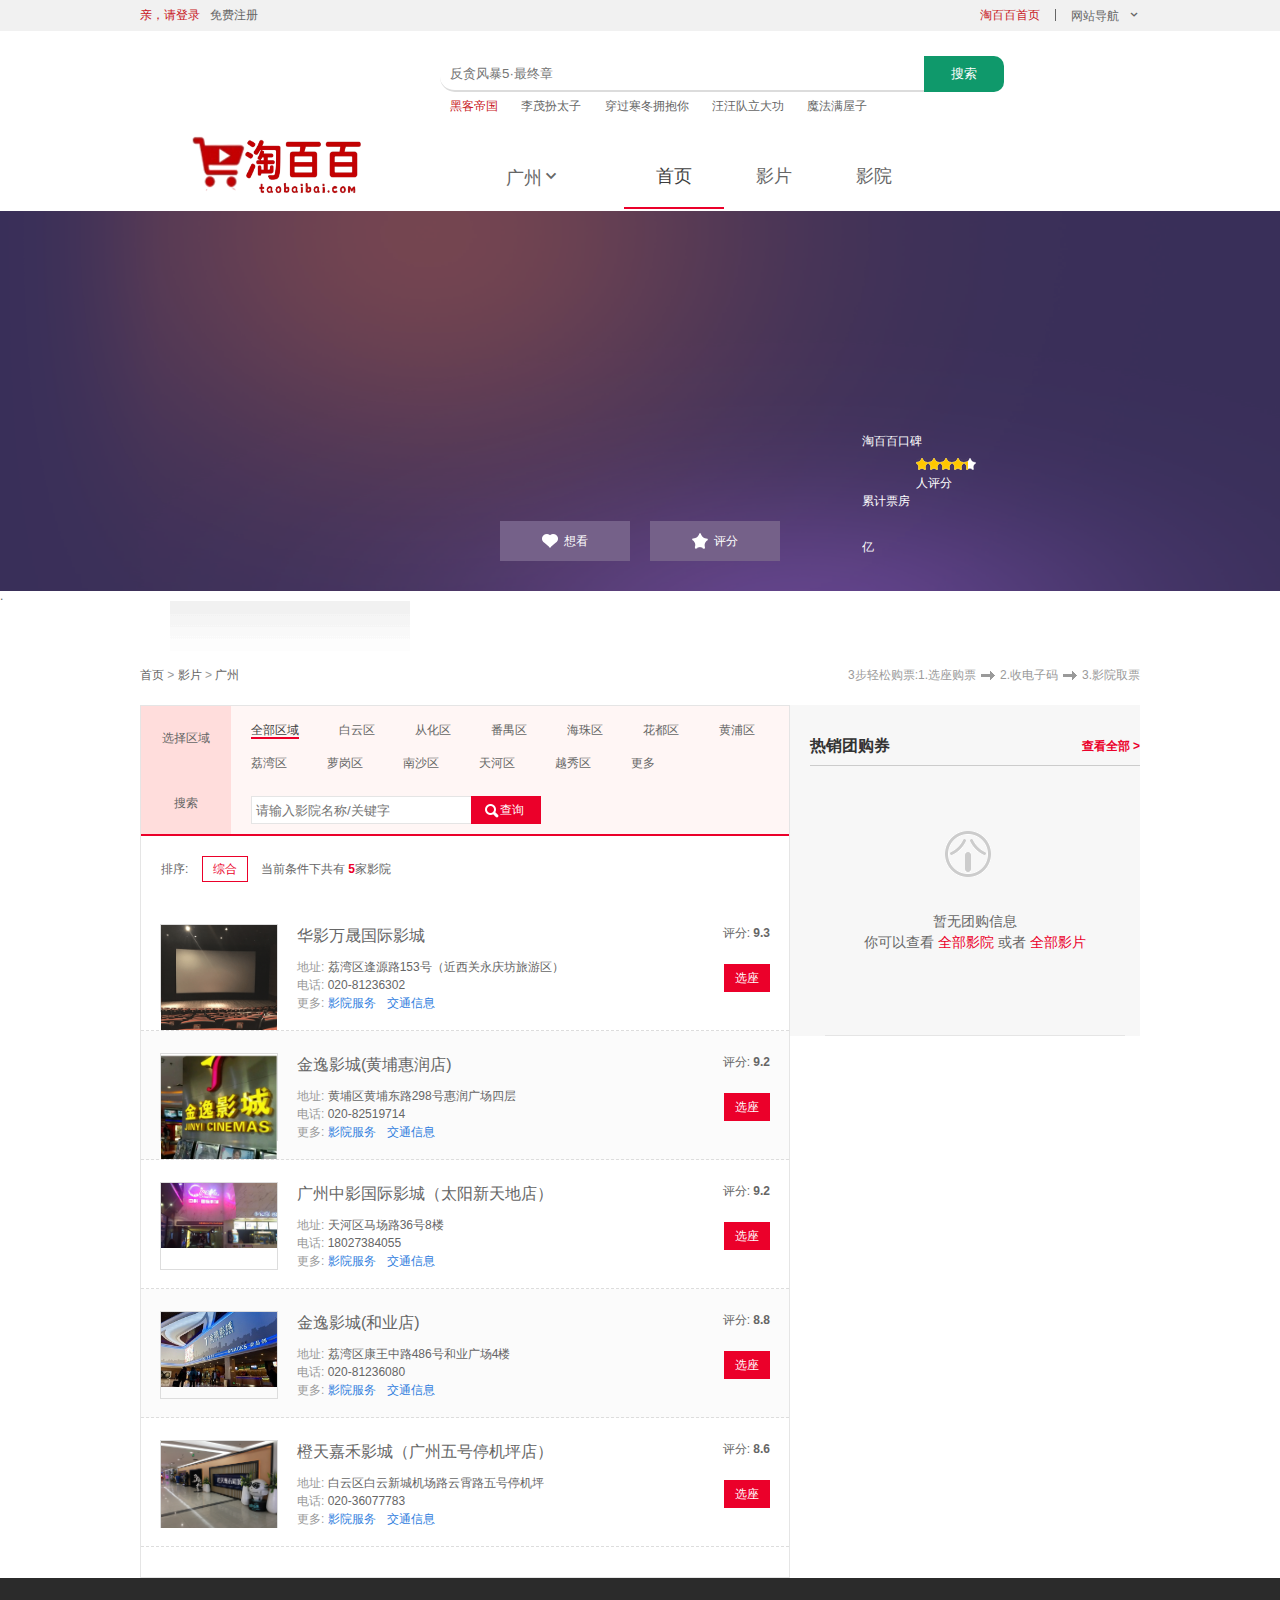
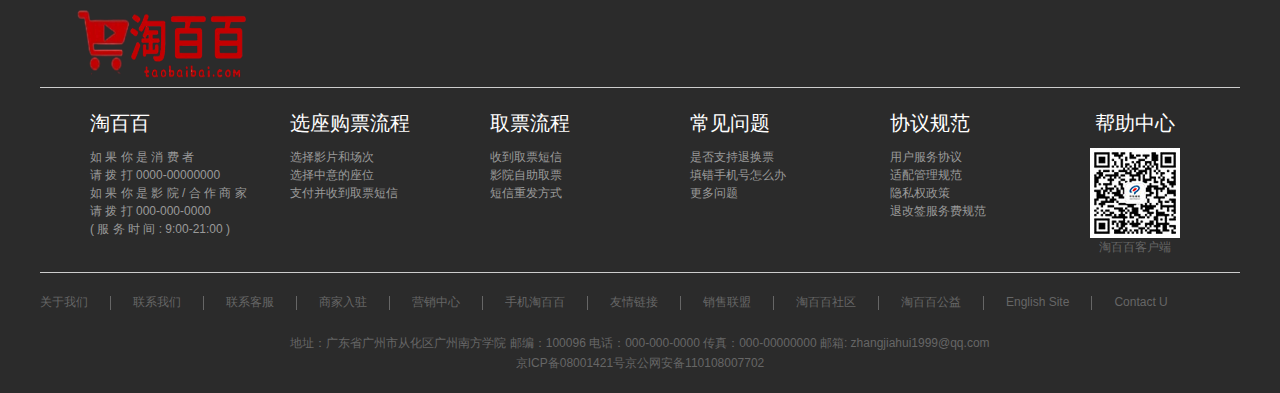
==== commit 00b5d898: "更新信息" ====
--- a/detail.html
+++ b/detail.html
@@ -50,24 +50,39 @@
         </div>
     </div>
 </section>
-<!--header头部模块-->
 <header class="header w">
     <!--search搜索模块-->
     <div class="search">
-        <input type="search" placeholder=反贪风暴5·最终章>
-        <button>搜索</button>
+        <input type="search" placeholder="反贪风暴5·最终章" class="sr">
+        <button class="ss">搜索</button>
     </div>
-
     <!--hotwords模块-->
     <div class="hotwords">
-        <a href="#" class="style_red">爱情神话</a>
+        <a href="#" class="style_red">黑客帝国</a>
+        <a href="#">李茂扮太子</a>
         <a href="#">穿过寒冬拥抱你</a>
-        <a href="#">反贪风暴5·最终章</a>
-        <a href="#">魔法满屋</a>
-        <a href="#">黑客帝国·矩阵重启</a>
+        <a href="#">汪汪队立大功</a>
+        <a href="#">魔法满屋子</a>
     </div>
-
 </header>
+<!--header头部模块-->
+<!--<header class="header w">-->
+<!--    &lt;!&ndash;search搜索模块&ndash;&gt;-->
+<!--    <div class="search">-->
+<!--        <input type="search" placeholder=反贪风暴5·最终章>-->
+<!--        <button>搜索</button>-->
+<!--    </div>-->
+
+<!--    &lt;!&ndash;hotwords模块&ndash;&gt;-->
+<!--    <div class="hotwords">-->
+<!--        <a href="#" class="style_red">爱情神话</a>-->
+<!--        <a href="#">穿过寒冬拥抱你</a>-->
+<!--        <a href="#">反贪风暴5·最终章</a>-->
+<!--        <a href="#">魔法满屋</a>-->
+<!--        <a href="#">黑客帝国·矩阵重启</a>-->
+<!--    </div>-->
+
+<!--</header>-->
 <!--chose选项模块-->
 <div class="chose w">
     <!--logo模块-->
@@ -100,11 +115,11 @@
             <div class="movie-container">
             </div>
             <div class="movie-like">
-                <a href="javascript:" class="buy">
+                <a href="javascript:" class="buy ys">
                     <i class="movie-like-icon icon-like"></i>
                     想看
                 </a>
-                <a href="javascript:" class="buy">
+                <a href="javascript:" class="buy ys1">
                     <i class="movie-like-icon icon-star"></i>
                     评分
                 </a>
@@ -3227,6 +3242,7 @@
     </div>
 </footer>
 <!--<script src="js/yy.js"></script>-->
+<script src="js/jquery.min.js"></script>
 <script src="js/commom.js"></script>
 <script src="js/deatil.js"></script>
 </body>
--- a/css/common.css
+++ b/css/common.css
@@ -36,6 +36,7 @@
     color: #c81623;
 }
 
+
 .fl {
     float: left;
 }
--- a/css/detail.css
+++ b/css/detail.css
@@ -56,9 +56,7 @@
     display: block;
     margin: 10px 0;
 }
-.movie-container ul li {
 
-}
 .movie-like {
     position: absolute;
     bottom: 20px;
@@ -70,6 +68,9 @@
     margin-left: 0;
     margin-right: 20px;
     background-color: #756189;
+}
+.movie-like .bck_red {
+    background-color: #ff9e96;
 }
 .movie-like-icon {
     display: inline-block;
